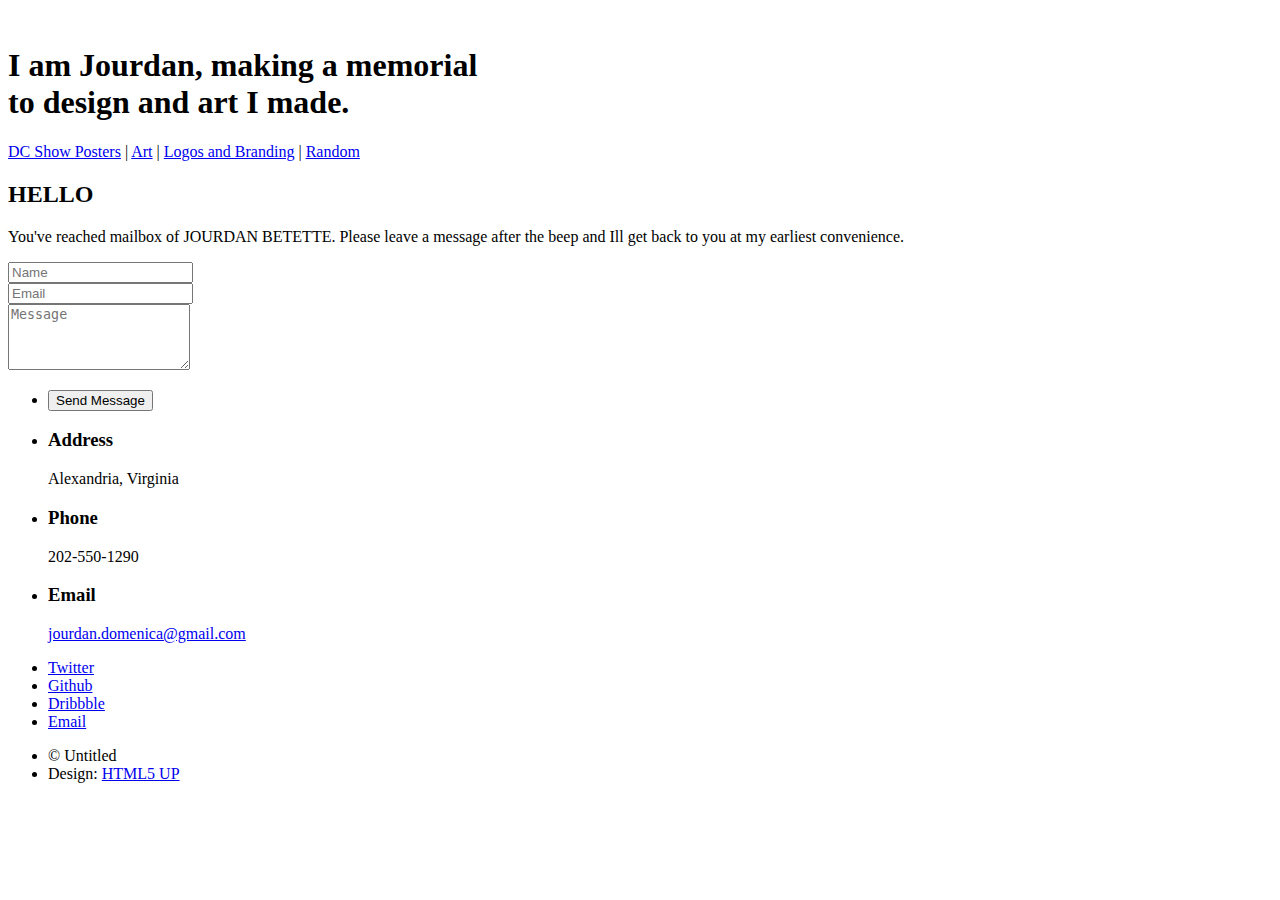
==== index.html @ 209c8449 "Add files via upload" ====
<!DOCTYPE HTML>
<!--
	Strata by HTML5 UP
	html5up.net | @ajlkn
	Free for personal and commercial use under the CCA 3.0 license (html5up.net/license)
-->
<html>
	<head>
		<title>Jourdan's Art Memorial</title>
		<meta charset="utf-8" />
		<meta name="viewport" content="width=device-width, initial-scale=1, user-scalable=no" />
		<link rel="stylesheet" href="assets/css/main.css" />
	</head>
	<body class="is-preload">

		<!-- Header -->
			<header id="header">
				<div class="inner">
					<a href="#" class="image avatar"><img src="images/avatar.jpg" alt="" /></a>
					<h1><strong>I am Jourdan</strong>, making a memorial<br />
					to design and art I made.<br /></h1>
				</div>
			</header>

		<!-- Main -->
			<div id="main">

				<!-- One -->
					<section id="one">
						<p><a href="dcposters.html">DC Show Posters</a>   |   <a href="art.html">Art</a>   |   <a href="logos.html">Logos and Branding</a>   |   <a href="other.html">Random</a>
					</section>

				<!-- Two -->
				
                
				<!-- Three -->
					<section id="three">
						<h2>HELLO</h2>
						<p>You've reached mailbox of JOURDAN BETETTE. Please leave a message after the beep and Ill get back to you at my earliest convenience. </p>
						<div class="row">
							<div class="col-8 col-12-small">
								<form method="post" action="#">
									<div class="row gtr-uniform gtr-50">
										<div class="col-6 col-12-xsmall"><input type="text" name="name" id="name" placeholder="Name" /></div>
										<div class="col-6 col-12-xsmall"><input type="email" name="email" id="email" placeholder="Email" /></div>
										<div class="col-12"><textarea name="message" id="message" placeholder="Message" rows="4"></textarea></div>
									</div>
								</form>
								<ul class="actions">
									<li><input type="submit" value="Send Message" /></li>
								</ul>
							</div>
							<div class="col-4 col-12-small">
								<ul class="labeled-icons">
									<li>
										<h3 class="icon solid fa-home"><span class="label">Address</span></h3>
										Alexandria, Virginia
									</li>
									<li>
										<h3 class="icon solid fa-mobile-alt"><span class="label">Phone</span></h3>
										202-550-1290
									</li>
									<li>
										<h3 class="icon solid fa-envelope"><span class="label">Email</span></h3>
										<a href="#">jourdan.domenica@gmail.com</a>
									</li>
								</ul>
							</div>
						</div>
					</section>

				<!-- Four -->
				<!--
					<section id="four">
						<h2>Elements</h2>

						<section>
							<h4>Text</h4>
							<p>This is <b>bold</b> and this is <strong>strong</strong>. This is <i>italic</i> and this is <em>emphasized</em>.
							This is <sup>superscript</sup> text and this is <sub>subscript</sub> text.
							This is <u>underlined</u> and this is code: <code>for (;;) { ... }</code>. Finally, <a href="#">this is a link</a>.</p>
							<hr />
							<header>
								<h4>Heading with a Subtitle</h4>
								<p>Lorem ipsum dolor sit amet nullam id egestas urna aliquam</p>
							</header>
							<p>Nunc lacinia ante nunc ac lobortis. Interdum adipiscing gravida odio porttitor sem non mi integer non faucibus ornare mi ut ante amet placerat aliquet. Volutpat eu sed ante lacinia sapien lorem accumsan varius montes viverra nibh in adipiscing blandit tempus accumsan.</p>
							<header>
								<h5>Heading with a Subtitle</h5>
								<p>Lorem ipsum dolor sit amet nullam id egestas urna aliquam</p>
							</header>
							<p>Nunc lacinia ante nunc ac lobortis. Interdum adipiscing gravida odio porttitor sem non mi integer non faucibus ornare mi ut ante amet placerat aliquet. Volutpat eu sed ante lacinia sapien lorem accumsan varius montes viverra nibh in adipiscing blandit tempus accumsan.</p>
							<hr />
							<h2>Heading Level 2</h2>
							<h3>Heading Level 3</h3>
							<h4>Heading Level 4</h4>
							<h5>Heading Level 5</h5>
							<h6>Heading Level 6</h6>
							<hr />
							<h5>Blockquote</h5>
							<blockquote>Fringilla nisl. Donec accumsan interdum nisi, quis tincidunt felis sagittis eget tempus euismod. Vestibulum ante ipsum primis in faucibus vestibulum. Blandit adipiscing eu felis iaculis volutpat ac adipiscing accumsan faucibus. Vestibulum ante ipsum primis in faucibus lorem ipsum dolor sit amet nullam adipiscing eu felis.</blockquote>
							<h5>Preformatted</h5>
							<pre><code>i = 0;

while (!deck.isInOrder()) {
print 'Iteration ' + i;
deck.shuffle();
i++;
}

print 'It took ' + i + ' iterations to sort the deck.';</code></pre>
						</section>

						<section>
							<h4>Lists</h4>
							<div class="row">
								<div class="col-6 col-12-xsmall">
									<h5>Unordered</h5>
									<ul>
										<li>Dolor pulvinar etiam magna etiam.</li>
										<li>Sagittis adipiscing lorem eleifend.</li>
										<li>Felis enim feugiat dolore viverra.</li>
									</ul>
									<h5>Alternate</h5>
									<ul class="alt">
										<li>Dolor pulvinar etiam magna etiam.</li>
										<li>Sagittis adipiscing lorem eleifend.</li>
										<li>Felis enim feugiat dolore viverra.</li>
									</ul>
								</div>
								<div class="col-6 col-12-xsmall">
									<h5>Ordered</h5>
									<ol>
										<li>Dolor pulvinar etiam magna etiam.</li>
										<li>Etiam vel felis at lorem sed viverra.</li>
										<li>Felis enim feugiat dolore viverra.</li>
										<li>Dolor pulvinar etiam magna etiam.</li>
										<li>Etiam vel felis at lorem sed viverra.</li>
										<li>Felis enim feugiat dolore viverra.</li>
									</ol>
									<h5>Icons</h5>
									<ul class="icons">
										<li><a href="#" class="icon brands fa-twitter"><span class="label">Twitter</span></a></li>
										<li><a href="#" class="icon brands fa-facebook-f"><span class="label">Facebook</span></a></li>
										<li><a href="#" class="icon brands fa-instagram"><span class="label">Instagram</span></a></li>
										<li><a href="#" class="icon brands fa-github"><span class="label">Github</span></a></li>
										<li><a href="#" class="icon brands fa-dribbble"><span class="label">Dribbble</span></a></li>
										<li><a href="#" class="icon brands fa-tumblr"><span class="label">Tumblr</span></a></li>
									</ul>
								</div>
							</div>
							<h5>Actions</h5>
							<ul class="actions">
								<li><a href="#" class="button primary">Default</a></li>
								<li><a href="#" class="button">Default</a></li>
							</ul>
							<ul class="actions small">
								<li><a href="#" class="button primary small">Small</a></li>
								<li><a href="#" class="button small">Small</a></li>
							</ul>
							<div class="row">
								<div class="col-6 col-12-small">
									<ul class="actions stacked">
										<li><a href="#" class="button primary">Default</a></li>
										<li><a href="#" class="button">Default</a></li>
									</ul>
								</div>
								<div class="col-6 col-12-small">
									<ul class="actions stacked">
										<li><a href="#" class="button primary small">Small</a></li>
										<li><a href="#" class="button small">Small</a></li>
									</ul>
								</div>
								<div class="col-6 col-12-small">
									<ul class="actions stacked">
										<li><a href="#" class="button primary fit">Default</a></li>
										<li><a href="#" class="button fit">Default</a></li>
									</ul>
								</div>
								<div class="col-6 col-12-small">
									<ul class="actions stacked">
										<li><a href="#" class="button primary small fit">Small</a></li>
										<li><a href="#" class="button small fit">Small</a></li>
									</ul>
								</div>
							</div>
						</section>

						<section>
							<h4>Table</h4>
							<h5>Default</h5>
							<div class="table-wrapper">
								<table>
									<thead>
										<tr>
											<th>Name</th>
											<th>Description</th>
											<th>Price</th>
										</tr>
									</thead>
									<tbody>
										<tr>
											<td>Item One</td>
											<td>Ante turpis integer aliquet porttitor.</td>
											<td>29.99</td>
										</tr>
										<tr>
											<td>Item Two</td>
											<td>Vis ac commodo adipiscing arcu aliquet.</td>
											<td>19.99</td>
										</tr>
										<tr>
											<td>Item Three</td>
											<td> Morbi faucibus arcu accumsan lorem.</td>
											<td>29.99</td>
										</tr>
										<tr>
											<td>Item Four</td>
											<td>Vitae integer tempus condimentum.</td>
											<td>19.99</td>
										</tr>
										<tr>
											<td>Item Five</td>
											<td>Ante turpis integer aliquet porttitor.</td>
											<td>29.99</td>
										</tr>
									</tbody>
									<tfoot>
										<tr>
											<td colspan="2"></td>
											<td>100.00</td>
										</tr>
									</tfoot>
								</table>
							</div>

							<h5>Alternate</h5>
							<div class="table-wrapper">
								<table class="alt">
									<thead>
										<tr>
											<th>Name</th>
											<th>Description</th>
											<th>Price</th>
										</tr>
									</thead>
									<tbody>
										<tr>
											<td>Item One</td>
											<td>Ante turpis integer aliquet porttitor.</td>
											<td>29.99</td>
										</tr>
										<tr>
											<td>Item Two</td>
											<td>Vis ac commodo adipiscing arcu aliquet.</td>
											<td>19.99</td>
										</tr>
										<tr>
											<td>Item Three</td>
											<td> Morbi faucibus arcu accumsan lorem.</td>
											<td>29.99</td>
										</tr>
										<tr>
											<td>Item Four</td>
											<td>Vitae integer tempus condimentum.</td>
											<td>19.99</td>
										</tr>
										<tr>
											<td>Item Five</td>
											<td>Ante turpis integer aliquet porttitor.</td>
											<td>29.99</td>
										</tr>
									</tbody>
									<tfoot>
										<tr>
											<td colspan="2"></td>
											<td>100.00</td>
										</tr>
									</tfoot>
								</table>
							</div>
						</section>

						<section>
							<h4>Buttons</h4>
							<ul class="actions">
								<li><a href="#" class="button primary">Primary</a></li>
								<li><a href="#" class="button">Default</a></li>
							</ul>
							<ul class="actions">
								<li><a href="#" class="button large">Large</a></li>
								<li><a href="#" class="button">Default</a></li>
								<li><a href="#" class="button small">Small</a></li>
							</ul>
							<ul class="actions fit">
								<li><a href="#" class="button primary fit">Fit</a></li>
								<li><a href="#" class="button fit">Fit</a></li>
							</ul>
							<ul class="actions fit small">
								<li><a href="#" class="button primary fit small">Fit + Small</a></li>
								<li><a href="#" class="button fit small">Fit + Small</a></li>
							</ul>
							<ul class="actions">
								<li><a href="#" class="button primary icon solid fa-download">Icon</a></li>
								<li><a href="#" class="button icon solid fa-download">Icon</a></li>
							</ul>
							<ul class="actions">
								<li><span class="button primary disabled">Primary</span></li>
								<li><span class="button disabled">Default</span></li>
							</ul>
						</section>

						<section>
							<h4>Form</h4>
							<form method="post" action="#">
								<div class="row gtr-uniform gtr-50">
									<div class="col-6 col-12-xsmall">
										<input type="text" name="demo-name" id="demo-name" value="" placeholder="Name" />
									</div>
									<div class="col-6 col-12-xsmall">
										<input type="email" name="demo-email" id="demo-email" value="" placeholder="Email" />
									</div>
									<div class="col-12">
										<select name="demo-category" id="demo-category">
											<option value="">- Category -</option>
											<option value="1">Manufacturing</option>
											<option value="1">Shipping</option>
											<option value="1">Administration</option>
											<option value="1">Human Resources</option>
										</select>
									</div>
									<div class="col-4 col-12-small">
										<input type="radio" id="demo-priority-low" name="demo-priority" checked>
										<label for="demo-priority-low">Low Priority</label>
									</div>
									<div class="col-4 col-12-small">
										<input type="radio" id="demo-priority-normal" name="demo-priority">
										<label for="demo-priority-normal">Normal Priority</label>
									</div>
									<div class="col-4 col-12-small">
										<input type="radio" id="demo-priority-high" name="demo-priority">
										<label for="demo-priority-high">High Priority</label>
									</div>
									<div class="col-6 col-12-small">
										<input type="checkbox" id="demo-copy" name="demo-copy">
										<label for="demo-copy">Email me a copy of this message</label>
									</div>
									<div class="col-6 col-12-small">
										<input type="checkbox" id="demo-human" name="demo-human" checked>
										<label for="demo-human">I am a human and not a robot</label>
									</div>
									<div class="col-12">
										<textarea name="demo-message" id="demo-message" placeholder="Enter your message" rows="6"></textarea>
									</div>
									<div class="col-12">
										<ul class="actions">
											<li><input type="submit" value="Send Message" class="primary" /></li>
											<li><input type="reset" value="Reset" /></li>
										</ul>
									</div>
								</div>
							</form>
						</section>

						<section>
							<h4>Image</h4>
							<h5>Fit</h5>
							<div class="box alt">
								<div class="row gtr-50 gtr-uniform">
									<div class="col-12"><span class="image fit"><img src="images/fulls/05.jpg" alt="" /></span></div>
									<div class="col-4"><span class="image fit"><img src="images/thumbs/01.jpg" alt="" /></span></div>
									<div class="col-4"><span class="image fit"><img src="images/thumbs/02.jpg" alt="" /></span></div>
									<div class="col-4"><span class="image fit"><img src="images/thumbs/03.jpg" alt="" /></span></div>
									<div class="col-4"><span class="image fit"><img src="images/thumbs/04.jpg" alt="" /></span></div>
									<div class="col-4"><span class="image fit"><img src="images/thumbs/05.jpg" alt="" /></span></div>
									<div class="col-4"><span class="image fit"><img src="images/thumbs/06.jpg" alt="" /></span></div>
									<div class="col-4"><span class="image fit"><img src="images/thumbs/03.jpg" alt="" /></span></div>
									<div class="col-4"><span class="image fit"><img src="images/thumbs/02.jpg" alt="" /></span></div>
									<div class="col-4"><span class="image fit"><img src="images/thumbs/01.jpg" alt="" /></span></div>
								</div>
							</div>
							<h5>Left &amp; Right</h5>
							<p><span class="image left"><img src="images/avatar.jpg" alt="" /></span>Fringilla nisl. Donec accumsan interdum nisi, quis tincidunt felis sagittis eget. tempus euismod. Vestibulum ante ipsum primis in faucibus vestibulum. Blandit adipiscing eu felis iaculis volutpat ac adipiscing accumsan eu faucibus. Integer ac pellentesque praesent tincidunt felis sagittis eget. tempus euismod. Vestibulum ante ipsum primis in faucibus vestibulum. Blandit adipiscing eu felis iaculis volutpat ac adipiscing accumsan eu faucibus. Integer ac pellentesque praesent. Donec accumsan interdum nisi, quis tincidunt felis sagittis eget. tempus euismod. Vestibulum ante ipsum primis in faucibus vestibulum. Blandit adipiscing eu felis iaculis volutpat ac adipiscing accumsan eu faucibus. Integer ac pellentesque praesent tincidunt felis sagittis eget. tempus euismod. Vestibulum ante ipsum primis in faucibus vestibulum. Blandit adipiscing eu felis iaculis volutpat ac adipiscing accumsan eu faucibus. Integer ac pellentesque praesent.</p>
							<p><span class="image right"><img src="images/avatar.jpg" alt="" /></span>Fringilla nisl. Donec accumsan interdum nisi, quis tincidunt felis sagittis eget. tempus euismod. Vestibulum ante ipsum primis in faucibus vestibulum. Blandit adipiscing eu felis iaculis volutpat ac adipiscing accumsan eu faucibus. Integer ac pellentesque praesent tincidunt felis sagittis eget. tempus euismod. Vestibulum ante ipsum primis in faucibus vestibulum. Blandit adipiscing eu felis iaculis volutpat ac adipiscing accumsan eu faucibus. Integer ac pellentesque praesent. Donec accumsan interdum nisi, quis tincidunt felis sagittis eget. tempus euismod. Vestibulum ante ipsum primis in faucibus vestibulum. Blandit adipiscing eu felis iaculis volutpat ac adipiscing accumsan eu faucibus. Integer ac pellentesque praesent tincidunt felis sagittis eget. tempus euismod. Vestibulum ante ipsum primis in faucibus vestibulum. Blandit adipiscing eu felis iaculis volutpat ac adipiscing accumsan eu faucibus. Integer ac pellentesque praesent.</p>
						</section>

					</section>
				-->

			</div>

		<!-- Footer -->
			<footer id="footer">
				<div class="inner">
					<ul class="icons">
						<li><a href="#" class="icon brands fa-twitter"><span class="label">Twitter</span></a></li>
						<li><a href="#" class="icon brands fa-github"><span class="label">Github</span></a></li>
						<li><a href="#" class="icon brands fa-dribbble"><span class="label">Dribbble</span></a></li>
						<li><a href="#" class="icon solid fa-envelope"><span class="label">Email</span></a></li>
					</ul>
					<ul class="copyright">
						<li>&copy; Untitled</li><li>Design: <a href="http://html5up.net">HTML5 UP</a></li>
					</ul>
				</div>
			</footer>

		<!-- Scripts -->
			<script src="assets/js/jquery.min.js"></script>
			<script src="assets/js/jquery.poptrox.min.js"></script>
			<script src="assets/js/browser.min.js"></script>
			<script src="assets/js/breakpoints.min.js"></script>
			<script src="assets/js/util.js"></script>
			<script src="assets/js/main.js"></script>

	</body>
</html>
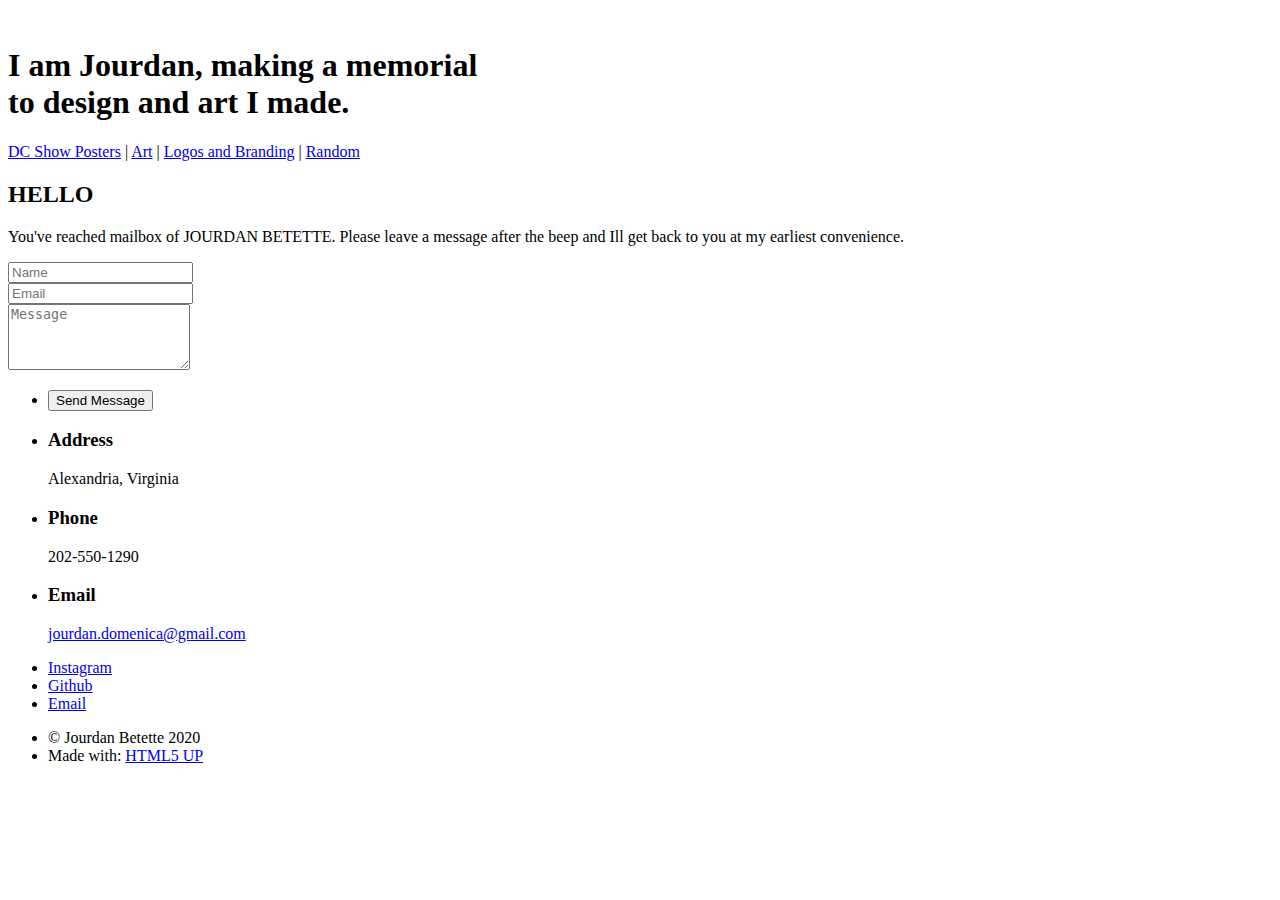
==== commit ec809807: "Add files via upload" ====
--- a/index.html
+++ b/index.html
@@ -393,13 +393,12 @@
 			<footer id="footer">
 				<div class="inner">
 					<ul class="icons">
-						<li><a href="#" class="icon brands fa-twitter"><span class="label">Twitter</span></a></li>
-						<li><a href="#" class="icon brands fa-github"><span class="label">Github</span></a></li>
-						<li><a href="#" class="icon brands fa-dribbble"><span class="label">Dribbble</span></a></li>
-						<li><a href="#" class="icon solid fa-envelope"><span class="label">Email</span></a></li>
+						<li><a href="http://instagram.com/jourdanflow" class="icon brands fa-instagram"><span class="label">Instagram</span></a></li>
+						<li><a href="jbetette.github.io" class="icon brands fa-github"><span class="label">Github</span></a></li>
+						<li><a href="mailto:jourdan.domenica@gmail.com" class="icon solid fa-envelope"><span class="label">Email</span></a></li>
 					</ul>
 					<ul class="copyright">
-						<li>&copy; Untitled</li><li>Design: <a href="http://html5up.net">HTML5 UP</a></li>
+						<li>&copy; Jourdan Betette 2020</li><li>Made with: <a href="http://html5up.net">HTML5 UP</a></li>
 					</ul>
 				</div>
 			</footer>
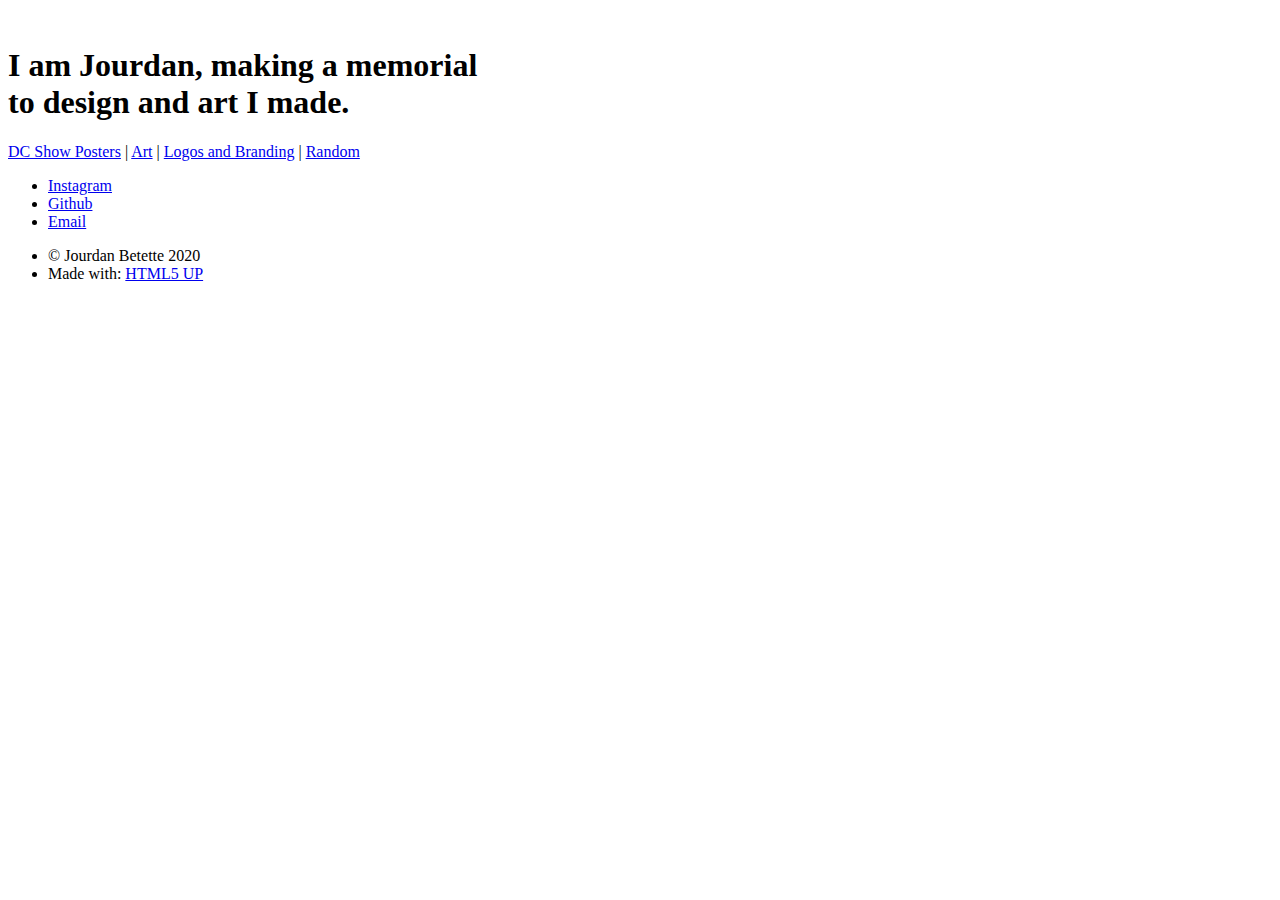
==== commit bced3f0a: "removed form" ====
--- a/index.html
+++ b/index.html
@@ -34,40 +34,7 @@
 				
                 
 				<!-- Three -->
-					<section id="three">
-						<h2>HELLO</h2>
-						<p>You've reached mailbox of JOURDAN BETETTE. Please leave a message after the beep and Ill get back to you at my earliest convenience. </p>
-						<div class="row">
-							<div class="col-8 col-12-small">
-								<form method="post" action="#">
-									<div class="row gtr-uniform gtr-50">
-										<div class="col-6 col-12-xsmall"><input type="text" name="name" id="name" placeholder="Name" /></div>
-										<div class="col-6 col-12-xsmall"><input type="email" name="email" id="email" placeholder="Email" /></div>
-										<div class="col-12"><textarea name="message" id="message" placeholder="Message" rows="4"></textarea></div>
-									</div>
-								</form>
-								<ul class="actions">
-									<li><input type="submit" value="Send Message" /></li>
-								</ul>
-							</div>
-							<div class="col-4 col-12-small">
-								<ul class="labeled-icons">
-									<li>
-										<h3 class="icon solid fa-home"><span class="label">Address</span></h3>
-										Alexandria, Virginia
-									</li>
-									<li>
-										<h3 class="icon solid fa-mobile-alt"><span class="label">Phone</span></h3>
-										202-550-1290
-									</li>
-									<li>
-										<h3 class="icon solid fa-envelope"><span class="label">Email</span></h3>
-										<a href="#">jourdan.domenica@gmail.com</a>
-									</li>
-								</ul>
-							</div>
-						</div>
-					</section>
+					
 
 				<!-- Four -->
 				<!--
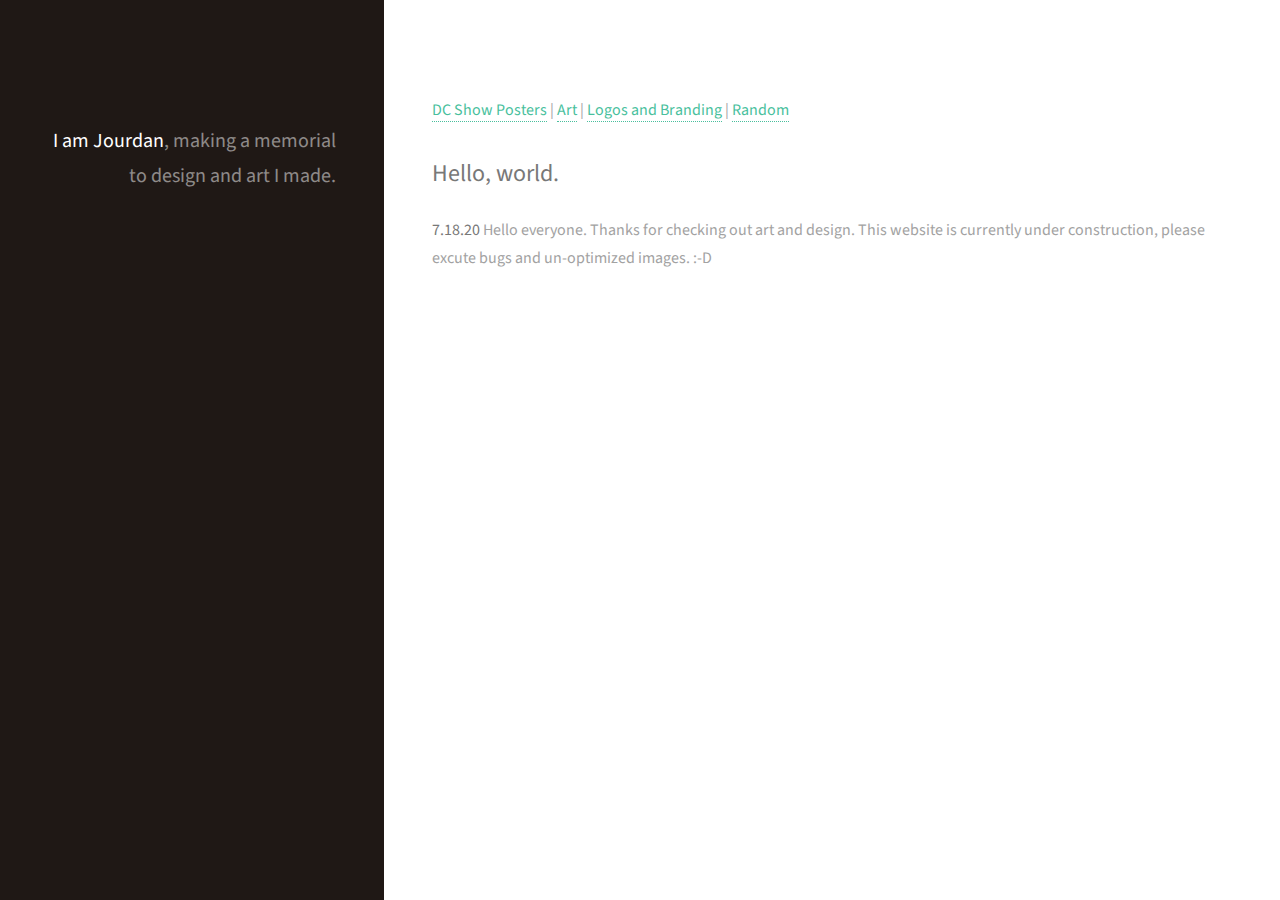
==== commit b0e7c81f: "updates included on index" ====
--- a/index.html
+++ b/index.html
@@ -31,8 +31,10 @@
 					</section>
 
 				<!-- Two -->
-				
-                
+                <h2>Hello, world.</h2>
+                <p>
+                <b>7.18.20</b> Hello everyone. Thanks for checking out art and design. This website is currently under construction, please excute bugs and un-optimized images. :-D
+                </p>
 				<!-- Three -->
 					
 
--- a/assets/css/main.css
+++ b/assets/css/main.css
@@ -0,0 +1,3222 @@
+@import url("fontawesome-all.min.css");
+@import url("https://fonts.googleapis.com/css?family=Source+Sans+Pro:400,400italic");
+
+/*
+	Strata by HTML5 UP
+	html5up.net | @ajlkn
+	Free for personal and commercial use under the CCA 3.0 license (html5up.net/license)
+*/
+
+html, body, div, span, applet, object,
+iframe, h1, h2, h3, h4, h5, h6, p, blockquote,
+pre, a, abbr, acronym, address, big, cite,
+code, del, dfn, em, img, ins, kbd, q, s, samp,
+small, strike, strong, sub, sup, tt, var, b,
+u, i, center, dl, dt, dd, ol, ul, li, fieldset,
+form, label, legend, table, caption, tbody,
+tfoot, thead, tr, th, td, article, aside,
+canvas, details, embed, figure, figcaption,
+footer, header, hgroup, menu, nav, output, ruby,
+section, summary, time, mark, audio, video {
+	margin: 0;
+	padding: 0;
+	border: 0;
+	font-size: 100%;
+	font: inherit;
+	vertical-align: baseline;}
+
+article, aside, details, figcaption, figure,
+footer, header, hgroup, menu, nav, section {
+	display: block;}
+
+body {
+	line-height: 1;
+}
+
+ol, ul {
+	list-style: none;
+}
+
+blockquote, q {
+	quotes: none;
+}
+
+	blockquote:before, blockquote:after, q:before, q:after {
+		content: '';
+		content: none;
+	}
+
+table {
+	border-collapse: collapse;
+	border-spacing: 0;
+}
+
+body {
+	-webkit-text-size-adjust: none;
+}
+
+mark {
+	background-color: transparent;
+	color: inherit;
+}
+
+input::-moz-focus-inner {
+	border: 0;
+	padding: 0;
+}
+
+input, select, textarea {
+	-moz-appearance: none;
+	-webkit-appearance: none;
+	-ms-appearance: none;
+	appearance: none;
+}
+
+/* Basic */
+
+	html {
+		box-sizing: border-box;
+	}
+
+	*, *:before, *:after {
+		box-sizing: inherit;
+	}
+
+	body {
+		background: #fff;
+	}
+
+		body.is-preload *, body.is-preload *:before, body.is-preload *:after {
+			-moz-animation: none !important;
+			-webkit-animation: none !important;
+			-ms-animation: none !important;
+			animation: none !important;
+			-moz-transition: none !important;
+			-webkit-transition: none !important;
+			-ms-transition: none !important;
+			transition: none !important;
+		}
+
+	body, input, select, textarea {
+		color: #a2a2a2;
+		font-family: "Source Sans Pro", Helvetica, sans-serif;
+		font-size: 16pt;
+		font-weight: 400;
+		line-height: 1.75em;
+	}
+
+	a {
+		-moz-transition: color 0.2s ease-in-out, border-color 0.2s ease-in-out;
+		-webkit-transition: color 0.2s ease-in-out, border-color 0.2s ease-in-out;
+		-ms-transition: color 0.2s ease-in-out, border-color 0.2s ease-in-out;
+		transition: color 0.2s ease-in-out, border-color 0.2s ease-in-out;
+		border-bottom: dotted 1px;
+		color: #49bf9d;
+		text-decoration: none;
+	}
+
+		a:hover {
+			border-bottom-color: transparent;
+			color: #49bf9d !important;
+			text-decoration: none;
+		}
+
+	strong, b {
+		color: #787878;
+		font-weight: 400;
+	}
+
+	em, i {
+		font-style: italic;
+	}
+
+	p {
+		margin: 0 0 2em 0;
+	}
+
+	h1, h2, h3, h4, h5, h6 {
+		color: #787878;
+		font-weight: 400;
+		line-height: 1em;
+		margin: 0 0 1em 0;
+	}
+
+		h1 a, h2 a, h3 a, h4 a, h5 a, h6 a {
+			color: inherit;
+			text-decoration: none;
+		}
+
+	h1 {
+		font-size: 2em;
+		line-height: 1.5em;
+	}
+
+	h2 {
+		font-size: 1.5em;
+		line-height: 1.5em;
+	}
+
+	h3 {
+		font-size: 1.25em;
+		line-height: 1.5em;
+	}
+
+	h4 {
+		font-size: 1.1em;
+		line-height: 1.5em;
+	}
+
+	h5 {
+		font-size: 0.9em;
+		line-height: 1.5em;
+	}
+
+	h6 {
+		font-size: 0.7em;
+		line-height: 1.5em;
+	}
+
+	sub {
+		font-size: 0.8em;
+		position: relative;
+		top: 0.5em;
+	}
+
+	sup {
+		font-size: 0.8em;
+		position: relative;
+		top: -0.5em;
+	}
+
+	hr {
+		border: 0;
+		border-bottom: solid 2px #efefef;
+		margin: 2em 0;
+	}
+
+		hr.major {
+			margin: 3em 0;
+		}
+
+	blockquote {
+		border-left: solid 6px #efefef;
+		font-style: italic;
+		margin: 0 0 2em 0;
+		padding: 0.5em 0 0.5em 1.5em;
+	}
+
+	code {
+		background: #f7f7f7;
+		border-radius: 0.35em;
+		border: solid 2px #efefef;
+		font-family: "Courier New", monospace;
+		font-size: 0.9em;
+		margin: 0 0.25em;
+		padding: 0.25em 0.65em;
+	}
+
+	pre {
+		-webkit-overflow-scrolling: touch;
+		font-family: "Courier New", monospace;
+		font-size: 0.9em;
+		margin: 0 0 2em 0;
+	}
+
+		pre code {
+			display: block;
+			line-height: 1.75em;
+			padding: 1em 1.5em;
+			overflow-x: auto;
+		}
+
+	.align-left {
+		text-align: left;
+	}
+
+	.align-center {
+		text-align: center;
+	}
+
+	.align-right {
+		text-align: right;
+	}
+
+/* Container */
+
+	.container {
+		margin: 0 auto;
+		max-width: calc(100% - 4em);
+		width: 100%;
+	}
+
+		.container.xsmall {
+			width: 25%;
+		}
+
+		.container.small {
+			width: 50%;
+		}
+
+		.container.medium {
+			width: 75%;
+		}
+
+		.container.large {
+			width: 125%;
+		}
+
+		.container.xlarge {
+			width: 150%;
+		}
+
+		.container.max {
+			width: 100%;
+		}
+
+		@media screen and (max-width: 980px) {
+
+			.container {
+				width: 100% !important;
+				max-width: 100% !important;
+			}
+
+		}
+
+		@media screen and (max-width: 480px) {
+
+			.container {
+				max-width: calc(100% - 3em);
+			}
+
+		}
+
+/* Row */
+
+	.row {
+		display: flex;
+		flex-wrap: wrap;
+		box-sizing: border-box;
+		align-items: stretch;
+	}
+
+		.row > * {
+			box-sizing: border-box;
+		}
+
+		.row.gtr-uniform > * > :last-child {
+			margin-bottom: 0;
+		}
+
+		.row.aln-left {
+			justify-content: flex-start;
+		}
+
+		.row.aln-center {
+			justify-content: center;
+		}
+
+		.row.aln-right {
+			justify-content: flex-end;
+		}
+
+		.row.aln-top {
+			align-items: flex-start;
+		}
+
+		.row.aln-middle {
+			align-items: center;
+		}
+
+		.row.aln-bottom {
+			align-items: flex-end;
+		}
+
+		.row > .imp {
+			order: -1;
+		}
+
+		.row > .col-1 {
+			width: 8.33333%;
+		}
+
+		.row > .off-1 {
+			margin-left: 8.33333%;
+		}
+
+		.row > .col-2 {
+			width: 16.66667%;
+		}
+
+		.row > .off-2 {
+			margin-left: 16.66667%;
+		}
+
+		.row > .col-3 {
+			width: 25%;
+		}
+
+		.row > .off-3 {
+			margin-left: 25%;
+		}
+
+		.row > .col-4 {
+			width: 33.33333%;
+		}
+
+		.row > .off-4 {
+			margin-left: 33.33333%;
+		}
+
+		.row > .col-5 {
+			width: 41.66667%;
+		}
+
+		.row > .off-5 {
+			margin-left: 41.66667%;
+		}
+
+		.row > .col-6 {
+			width: 50%;
+		}
+
+		.row > .off-6 {
+			margin-left: 50%;
+		}
+
+		.row > .col-7 {
+			width: 58.33333%;
+		}
+
+		.row > .off-7 {
+			margin-left: 58.33333%;
+		}
+
+		.row > .col-8 {
+			width: 66.66667%;
+		}
+
+		.row > .off-8 {
+			margin-left: 66.66667%;
+		}
+
+		.row > .col-9 {
+			width: 75%;
+		}
+
+		.row > .off-9 {
+			margin-left: 75%;
+		}
+
+		.row > .col-10 {
+			width: 83.33333%;
+		}
+
+		.row > .off-10 {
+			margin-left: 83.33333%;
+		}
+
+		.row > .col-11 {
+			width: 91.66667%;
+		}
+
+		.row > .off-11 {
+			margin-left: 91.66667%;
+		}
+
+		.row > .col-12 {
+			width: 100%;
+		}
+
+		.row > .off-12 {
+			margin-left: 100%;
+		}
+
+		.row.gtr-0 {
+			margin-top: 0;
+			margin-left: 0em;
+		}
+
+			.row.gtr-0 > * {
+				padding: 0 0 0 0em;
+			}
+
+			.row.gtr-0.gtr-uniform {
+				margin-top: 0em;
+			}
+
+				.row.gtr-0.gtr-uniform > * {
+					padding-top: 0em;
+				}
+
+		.row.gtr-25 {
+			margin-top: 0;
+			margin-left: -0.625em;
+		}
+
+			.row.gtr-25 > * {
+				padding: 0 0 0 0.625em;
+			}
+
+			.row.gtr-25.gtr-uniform {
+				margin-top: -0.625em;
+			}
+
+				.row.gtr-25.gtr-uniform > * {
+					padding-top: 0.625em;
+				}
+
+		.row.gtr-50 {
+			margin-top: 0;
+			margin-left: -1.25em;
+		}
+
+			.row.gtr-50 > * {
+				padding: 0 0 0 1.25em;
+			}
+
+			.row.gtr-50.gtr-uniform {
+				margin-top: -1.25em;
+			}
+
+				.row.gtr-50.gtr-uniform > * {
+					padding-top: 1.25em;
+				}
+
+		.row {
+			margin-top: 0;
+			margin-left: -2.5em;
+		}
+
+			.row > * {
+				padding: 0 0 0 2.5em;
+			}
+
+			.row.gtr-uniform {
+				margin-top: -2.5em;
+			}
+
+				.row.gtr-uniform > * {
+					padding-top: 2.5em;
+				}
+
+		.row.gtr-150 {
+			margin-top: 0;
+			margin-left: -3.75em;
+		}
+
+			.row.gtr-150 > * {
+				padding: 0 0 0 3.75em;
+			}
+
+			.row.gtr-150.gtr-uniform {
+				margin-top: -3.75em;
+			}
+
+				.row.gtr-150.gtr-uniform > * {
+					padding-top: 3.75em;
+				}
+
+		.row.gtr-200 {
+			margin-top: 0;
+			margin-left: -5em;
+		}
+
+			.row.gtr-200 > * {
+				padding: 0 0 0 5em;
+			}
+
+			.row.gtr-200.gtr-uniform {
+				margin-top: -5em;
+			}
+
+				.row.gtr-200.gtr-uniform > * {
+					padding-top: 5em;
+				}
+
+		@media screen and (max-width: 1800px) {
+
+			.row {
+				display: flex;
+				flex-wrap: wrap;
+				box-sizing: border-box;
+				align-items: stretch;
+			}
+
+				.row > * {
+					box-sizing: border-box;
+				}
+
+				.row.gtr-uniform > * > :last-child {
+					margin-bottom: 0;
+				}
+
+				.row.aln-left {
+					justify-content: flex-start;
+				}
+
+				.row.aln-center {
+					justify-content: center;
+				}
+
+				.row.aln-right {
+					justify-content: flex-end;
+				}
+
+				.row.aln-top {
+					align-items: flex-start;
+				}
+
+				.row.aln-middle {
+					align-items: center;
+				}
+
+				.row.aln-bottom {
+					align-items: flex-end;
+				}
+
+				.row > .imp-xlarge {
+					order: -1;
+				}
+
+				.row > .col-1-xlarge {
+					width: 8.33333%;
+				}
+
+				.row > .off-1-xlarge {
+					margin-left: 8.33333%;
+				}
+
+				.row > .col-2-xlarge {
+					width: 16.66667%;
+				}
+
+				.row > .off-2-xlarge {
+					margin-left: 16.66667%;
+				}
+
+				.row > .col-3-xlarge {
+					width: 25%;
+				}
+
+				.row > .off-3-xlarge {
+					margin-left: 25%;
+				}
+
+				.row > .col-4-xlarge {
+					width: 33.33333%;
+				}
+
+				.row > .off-4-xlarge {
+					margin-left: 33.33333%;
+				}
+
+				.row > .col-5-xlarge {
+					width: 41.66667%;
+				}
+
+				.row > .off-5-xlarge {
+					margin-left: 41.66667%;
+				}
+
+				.row > .col-6-xlarge {
+					width: 50%;
+				}
+
+				.row > .off-6-xlarge {
+					margin-left: 50%;
+				}
+
+				.row > .col-7-xlarge {
+					width: 58.33333%;
+				}
+
+				.row > .off-7-xlarge {
+					margin-left: 58.33333%;
+				}
+
+				.row > .col-8-xlarge {
+					width: 66.66667%;
+				}
+
+				.row > .off-8-xlarge {
+					margin-left: 66.66667%;
+				}
+
+				.row > .col-9-xlarge {
+					width: 75%;
+				}
+
+				.row > .off-9-xlarge {
+					margin-left: 75%;
+				}
+
+				.row > .col-10-xlarge {
+					width: 83.33333%;
+				}
+
+				.row > .off-10-xlarge {
+					margin-left: 83.33333%;
+				}
+
+				.row > .col-11-xlarge {
+					width: 91.66667%;
+				}
+
+				.row > .off-11-xlarge {
+					margin-left: 91.66667%;
+				}
+
+				.row > .col-12-xlarge {
+					width: 100%;
+				}
+
+				.row > .off-12-xlarge {
+					margin-left: 100%;
+				}
+
+				.row.gtr-0 {
+					margin-top: 0;
+					margin-left: 0em;
+				}
+
+					.row.gtr-0 > * {
+						padding: 0 0 0 0em;
+					}
+
+					.row.gtr-0.gtr-uniform {
+						margin-top: 0em;
+					}
+
+						.row.gtr-0.gtr-uniform > * {
+							padding-top: 0em;
+						}
+
+				.row.gtr-25 {
+					margin-top: 0;
+					margin-left: -0.625em;
+				}
+
+					.row.gtr-25 > * {
+						padding: 0 0 0 0.625em;
+					}
+
+					.row.gtr-25.gtr-uniform {
+						margin-top: -0.625em;
+					}
+
+						.row.gtr-25.gtr-uniform > * {
+							padding-top: 0.625em;
+						}
+
+				.row.gtr-50 {
+					margin-top: 0;
+					margin-left: -1.25em;
+				}
+
+					.row.gtr-50 > * {
+						padding: 0 0 0 1.25em;
+					}
+
+					.row.gtr-50.gtr-uniform {
+						margin-top: -1.25em;
+					}
+
+						.row.gtr-50.gtr-uniform > * {
+							padding-top: 1.25em;
+						}
+
+				.row {
+					margin-top: 0;
+					margin-left: -2.5em;
+				}
+
+					.row > * {
+						padding: 0 0 0 2.5em;
+					}
+
+					.row.gtr-uniform {
+						margin-top: -2.5em;
+					}
+
+						.row.gtr-uniform > * {
+							padding-top: 2.5em;
+						}
+
+				.row.gtr-150 {
+					margin-top: 0;
+					margin-left: -3.75em;
+				}
+
+					.row.gtr-150 > * {
+						padding: 0 0 0 3.75em;
+					}
+
+					.row.gtr-150.gtr-uniform {
+						margin-top: -3.75em;
+					}
+
+						.row.gtr-150.gtr-uniform > * {
+							padding-top: 3.75em;
+						}
+
+				.row.gtr-200 {
+					margin-top: 0;
+					margin-left: -5em;
+				}
+
+					.row.gtr-200 > * {
+						padding: 0 0 0 5em;
+					}
+
+					.row.gtr-200.gtr-uniform {
+						margin-top: -5em;
+					}
+
+						.row.gtr-200.gtr-uniform > * {
+							padding-top: 5em;
+						}
+
+		}
+
+		@media screen and (max-width: 1280px) {
+
+			.row {
+				display: flex;
+				flex-wrap: wrap;
+				box-sizing: border-box;
+				align-items: stretch;
+			}
+
+				.row > * {
+					box-sizing: border-box;
+				}
+
+				.row.gtr-uniform > * > :last-child {
+					margin-bottom: 0;
+				}
+
+				.row.aln-left {
+					justify-content: flex-start;
+				}
+
+				.row.aln-center {
+					justify-content: center;
+				}
+
+				.row.aln-right {
+					justify-content: flex-end;
+				}
+
+				.row.aln-top {
+					align-items: flex-start;
+				}
+
+				.row.aln-middle {
+					align-items: center;
+				}
+
+				.row.aln-bottom {
+					align-items: flex-end;
+				}
+
+				.row > .imp-large {
+					order: -1;
+				}
+
+				.row > .col-1-large {
+					width: 8.33333%;
+				}
+
+				.row > .off-1-large {
+					margin-left: 8.33333%;
+				}
+
+				.row > .col-2-large {
+					width: 16.66667%;
+				}
+
+				.row > .off-2-large {
+					margin-left: 16.66667%;
+				}
+
+				.row > .col-3-large {
+					width: 25%;
+				}
+
+				.row > .off-3-large {
+					margin-left: 25%;
+				}
+
+				.row > .col-4-large {
+					width: 33.33333%;
+				}
+
+				.row > .off-4-large {
+					margin-left: 33.33333%;
+				}
+
+				.row > .col-5-large {
+					width: 41.66667%;
+				}
+
+				.row > .off-5-large {
+					margin-left: 41.66667%;
+				}
+
+				.row > .col-6-large {
+					width: 50%;
+				}
+
+				.row > .off-6-large {
+					margin-left: 50%;
+				}
+
+				.row > .col-7-large {
+					width: 58.33333%;
+				}
+
+				.row > .off-7-large {
+					margin-left: 58.33333%;
+				}
+
+				.row > .col-8-large {
+					width: 66.66667%;
+				}
+
+				.row > .off-8-large {
+					margin-left: 66.66667%;
+				}
+
+				.row > .col-9-large {
+					width: 75%;
+				}
+
+				.row > .off-9-large {
+					margin-left: 75%;
+				}
+
+				.row > .col-10-large {
+					width: 83.33333%;
+				}
+
+				.row > .off-10-large {
+					margin-left: 83.33333%;
+				}
+
+				.row > .col-11-large {
+					width: 91.66667%;
+				}
+
+				.row > .off-11-large {
+					margin-left: 91.66667%;
+				}
+
+				.row > .col-12-large {
+					width: 100%;
+				}
+
+				.row > .off-12-large {
+					margin-left: 100%;
+				}
+
+				.row.gtr-0 {
+					margin-top: 0;
+					margin-left: 0em;
+				}
+
+					.row.gtr-0 > * {
+						padding: 0 0 0 0em;
+					}
+
+					.row.gtr-0.gtr-uniform {
+						margin-top: 0em;
+					}
+
+						.row.gtr-0.gtr-uniform > * {
+							padding-top: 0em;
+						}
+
+				.row.gtr-25 {
+					margin-top: 0;
+					margin-left: -0.5em;
+				}
+
+					.row.gtr-25 > * {
+						padding: 0 0 0 0.5em;
+					}
+
+					.row.gtr-25.gtr-uniform {
+						margin-top: -0.5em;
+					}
+
+						.row.gtr-25.gtr-uniform > * {
+							padding-top: 0.5em;
+						}
+
+				.row.gtr-50 {
+					margin-top: 0;
+					margin-left: -1em;
+				}
+
+					.row.gtr-50 > * {
+						padding: 0 0 0 1em;
+					}
+
+					.row.gtr-50.gtr-uniform {
+						margin-top: -1em;
+					}
+
+						.row.gtr-50.gtr-uniform > * {
+							padding-top: 1em;
+						}
+
+				.row {
+					margin-top: 0;
+					margin-left: -2em;
+				}
+
+					.row > * {
+						padding: 0 0 0 2em;
+					}
+
+					.row.gtr-uniform {
+						margin-top: -2em;
+					}
+
+						.row.gtr-uniform > * {
+							padding-top: 2em;
+						}
+
+				.row.gtr-150 {
+					margin-top: 0;
+					margin-left: -3em;
+				}
+
+					.row.gtr-150 > * {
+						padding: 0 0 0 3em;
+					}
+
+					.row.gtr-150.gtr-uniform {
+						margin-top: -3em;
+					}
+
+						.row.gtr-150.gtr-uniform > * {
+							padding-top: 3em;
+						}
+
+				.row.gtr-200 {
+					margin-top: 0;
+					margin-left: -4em;
+				}
+
+					.row.gtr-200 > * {
+						padding: 0 0 0 4em;
+					}
+
+					.row.gtr-200.gtr-uniform {
+						margin-top: -4em;
+					}
+
+						.row.gtr-200.gtr-uniform > * {
+							padding-top: 4em;
+						}
+
+		}
+
+		@media screen and (max-width: 980px) {
+
+			.row {
+				display: flex;
+				flex-wrap: wrap;
+				box-sizing: border-box;
+				align-items: stretch;
+			}
+
+				.row > * {
+					box-sizing: border-box;
+				}
+
+				.row.gtr-uniform > * > :last-child {
+					margin-bottom: 0;
+				}
+
+				.row.aln-left {
+					justify-content: flex-start;
+				}
+
+				.row.aln-center {
+					justify-content: center;
+				}
+
+				.row.aln-right {
+					justify-content: flex-end;
+				}
+
+				.row.aln-top {
+					align-items: flex-start;
+				}
+
+				.row.aln-middle {
+					align-items: center;
+				}
+
+				.row.aln-bottom {
+					align-items: flex-end;
+				}
+
+				.row > .imp-medium {
+					order: -1;
+				}
+
+				.row > .col-1-medium {
+					width: 8.33333%;
+				}
+
+				.row > .off-1-medium {
+					margin-left: 8.33333%;
+				}
+
+				.row > .col-2-medium {
+					width: 16.66667%;
+				}
+
+				.row > .off-2-medium {
+					margin-left: 16.66667%;
+				}
+
+				.row > .col-3-medium {
+					width: 25%;
+				}
+
+				.row > .off-3-medium {
+					margin-left: 25%;
+				}
+
+				.row > .col-4-medium {
+					width: 33.33333%;
+				}
+
+				.row > .off-4-medium {
+					margin-left: 33.33333%;
+				}
+
+				.row > .col-5-medium {
+					width: 41.66667%;
+				}
+
+				.row > .off-5-medium {
+					margin-left: 41.66667%;
+				}
+
+				.row > .col-6-medium {
+					width: 50%;
+				}
+
+				.row > .off-6-medium {
+					margin-left: 50%;
+				}
+
+				.row > .col-7-medium {
+					width: 58.33333%;
+				}
+
+				.row > .off-7-medium {
+					margin-left: 58.33333%;
+				}
+
+				.row > .col-8-medium {
+					width: 66.66667%;
+				}
+
+				.row > .off-8-medium {
+					margin-left: 66.66667%;
+				}
+
+				.row > .col-9-medium {
+					width: 75%;
+				}
+
+				.row > .off-9-medium {
+					margin-left: 75%;
+				}
+
+				.row > .col-10-medium {
+					width: 83.33333%;
+				}
+
+				.row > .off-10-medium {
+					margin-left: 83.33333%;
+				}
+
+				.row > .col-11-medium {
+					width: 91.66667%;
+				}
+
+				.row > .off-11-medium {
+					margin-left: 91.66667%;
+				}
+
+				.row > .col-12-medium {
+					width: 100%;
+				}
+
+				.row > .off-12-medium {
+					margin-left: 100%;
+				}
+
+				.row.gtr-0 {
+					margin-top: 0;
+					margin-left: 0em;
+				}
+
+					.row.gtr-0 > * {
+						padding: 0 0 0 0em;
+					}
+
+					.row.gtr-0.gtr-uniform {
+						margin-top: 0em;
+					}
+
+						.row.gtr-0.gtr-uniform > * {
+							padding-top: 0em;
+						}
+
+				.row.gtr-25 {
+					margin-top: 0;
+					margin-left: -0.5em;
+				}
+
+					.row.gtr-25 > * {
+						padding: 0 0 0 0.5em;
+					}
+
+					.row.gtr-25.gtr-uniform {
+						margin-top: -0.5em;
+					}
+
+						.row.gtr-25.gtr-uniform > * {
+							padding-top: 0.5em;
+						}
+
+				.row.gtr-50 {
+					margin-top: 0;
+					margin-left: -1em;
+				}
+
+					.row.gtr-50 > * {
+						padding: 0 0 0 1em;
+					}
+
+					.row.gtr-50.gtr-uniform {
+						margin-top: -1em;
+					}
+
+						.row.gtr-50.gtr-uniform > * {
+							padding-top: 1em;
+						}
+
+				.row {
+					margin-top: 0;
+					margin-left: -2em;
+				}
+
+					.row > * {
+						padding: 0 0 0 2em;
+					}
+
+					.row.gtr-uniform {
+						margin-top: -2em;
+					}
+
+						.row.gtr-uniform > * {
+							padding-top: 2em;
+						}
+
+				.row.gtr-150 {
+					margin-top: 0;
+					margin-left: -3em;
+				}
+
+					.row.gtr-150 > * {
+						padding: 0 0 0 3em;
+					}
+
+					.row.gtr-150.gtr-uniform {
+						margin-top: -3em;
+					}
+
+						.row.gtr-150.gtr-uniform > * {
+							padding-top: 3em;
+						}
+
+				.row.gtr-200 {
+					margin-top: 0;
+					margin-left: -4em;
+				}
+
+					.row.gtr-200 > * {
+						padding: 0 0 0 4em;
+					}
+
+					.row.gtr-200.gtr-uniform {
+						margin-top: -4em;
+					}
+
+						.row.gtr-200.gtr-uniform > * {
+							padding-top: 4em;
+						}
+
+		}
+
+		@media screen and (max-width: 736px) {
+
+			.row {
+				display: flex;
+				flex-wrap: wrap;
+				box-sizing: border-box;
+				align-items: stretch;
+			}
+
+				.row > * {
+					box-sizing: border-box;
+				}
+
+				.row.gtr-uniform > * > :last-child {
+					margin-bottom: 0;
+				}
+
+				.row.aln-left {
+					justify-content: flex-start;
+				}
+
+				.row.aln-center {
+					justify-content: center;
+				}
+
+				.row.aln-right {
+					justify-content: flex-end;
+				}
+
+				.row.aln-top {
+					align-items: flex-start;
+				}
+
+				.row.aln-middle {
+					align-items: center;
+				}
+
+				.row.aln-bottom {
+					align-items: flex-end;
+				}
+
+				.row > .imp-small {
+					order: -1;
+				}
+
+				.row > .col-1-small {
+					width: 8.33333%;
+				}
+
+				.row > .off-1-small {
+					margin-left: 8.33333%;
+				}
+
+				.row > .col-2-small {
+					width: 16.66667%;
+				}
+
+				.row > .off-2-small {
+					margin-left: 16.66667%;
+				}
+
+				.row > .col-3-small {
+					width: 25%;
+				}
+
+				.row > .off-3-small {
+					margin-left: 25%;
+				}
+
+				.row > .col-4-small {
+					width: 33.33333%;
+				}
+
+				.row > .off-4-small {
+					margin-left: 33.33333%;
+				}
+
+				.row > .col-5-small {
+					width: 41.66667%;
+				}
+
+				.row > .off-5-small {
+					margin-left: 41.66667%;
+				}
+
+				.row > .col-6-small {
+					width: 50%;
+				}
+
+				.row > .off-6-small {
+					margin-left: 50%;
+				}
+
+				.row > .col-7-small {
+					width: 58.33333%;
+				}
+
+				.row > .off-7-small {
+					margin-left: 58.33333%;
+				}
+
+				.row > .col-8-small {
+					width: 66.66667%;
+				}
+
+				.row > .off-8-small {
+					margin-left: 66.66667%;
+				}
+
+				.row > .col-9-small {
+					width: 75%;
+				}
+
+				.row > .off-9-small {
+					margin-left: 75%;
+				}
+
+				.row > .col-10-small {
+					width: 83.33333%;
+				}
+
+				.row > .off-10-small {
+					margin-left: 83.33333%;
+				}
+
+				.row > .col-11-small {
+					width: 91.66667%;
+				}
+
+				.row > .off-11-small {
+					margin-left: 91.66667%;
+				}
+
+				.row > .col-12-small {
+					width: 100%;
+				}
+
+				.row > .off-12-small {
+					margin-left: 100%;
+				}
+
+				.row.gtr-0 {
+					margin-top: 0;
+					margin-left: 0em;
+				}
+
+					.row.gtr-0 > * {
+						padding: 0 0 0 0em;
+					}
+
+					.row.gtr-0.gtr-uniform {
+						margin-top: 0em;
+					}
+
+						.row.gtr-0.gtr-uniform > * {
+							padding-top: 0em;
+						}
+
+				.row.gtr-25 {
+					margin-top: 0;
+					margin-left: -0.375em;
+				}
+
+					.row.gtr-25 > * {
+						padding: 0 0 0 0.375em;
+					}
+
+					.row.gtr-25.gtr-uniform {
+						margin-top: -0.375em;
+					}
+
+						.row.gtr-25.gtr-uniform > * {
+							padding-top: 0.375em;
+						}
+
+				.row.gtr-50 {
+					margin-top: 0;
+					margin-left: -0.75em;
+				}
+
+					.row.gtr-50 > * {
+						padding: 0 0 0 0.75em;
+					}
+
+					.row.gtr-50.gtr-uniform {
+						margin-top: -0.75em;
+					}
+
+						.row.gtr-50.gtr-uniform > * {
+							padding-top: 0.75em;
+						}
+
+				.row {
+					margin-top: 0;
+					margin-left: -1.5em;
+				}
+
+					.row > * {
+						padding: 0 0 0 1.5em;
+					}
+
+					.row.gtr-uniform {
+						margin-top: -1.5em;
+					}
+
+						.row.gtr-uniform > * {
+							padding-top: 1.5em;
+						}
+
+				.row.gtr-150 {
+					margin-top: 0;
+					margin-left: -2.25em;
+				}
+
+					.row.gtr-150 > * {
+						padding: 0 0 0 2.25em;
+					}
+
+					.row.gtr-150.gtr-uniform {
+						margin-top: -2.25em;
+					}
+
+						.row.gtr-150.gtr-uniform > * {
+							padding-top: 2.25em;
+						}
+
+				.row.gtr-200 {
+					margin-top: 0;
+					margin-left: -3em;
+				}
+
+					.row.gtr-200 > * {
+						padding: 0 0 0 3em;
+					}
+
+					.row.gtr-200.gtr-uniform {
+						margin-top: -3em;
+					}
+
+						.row.gtr-200.gtr-uniform > * {
+							padding-top: 3em;
+						}
+
+		}
+
+		@media screen and (max-width: 480px) {
+
+			.row {
+				display: flex;
+				flex-wrap: wrap;
+				box-sizing: border-box;
+				align-items: stretch;
+			}
+
+				.row > * {
+					box-sizing: border-box;
+				}
+
+				.row.gtr-uniform > * > :last-child {
+					margin-bottom: 0;
+				}
+
+				.row.aln-left {
+					justify-content: flex-start;
+				}
+
+				.row.aln-center {
+					justify-content: center;
+				}
+
+				.row.aln-right {
+					justify-content: flex-end;
+				}
+
+				.row.aln-top {
+					align-items: flex-start;
+				}
+
+				.row.aln-middle {
+					align-items: center;
+				}
+
+				.row.aln-bottom {
+					align-items: flex-end;
+				}
+
+				.row > .imp-xsmall {
+					order: -1;
+				}
+
+				.row > .col-1-xsmall {
+					width: 8.33333%;
+				}
+
+				.row > .off-1-xsmall {
+					margin-left: 8.33333%;
+				}
+
+				.row > .col-2-xsmall {
+					width: 16.66667%;
+				}
+
+				.row > .off-2-xsmall {
+					margin-left: 16.66667%;
+				}
+
+				.row > .col-3-xsmall {
+					width: 25%;
+				}
+
+				.row > .off-3-xsmall {
+					margin-left: 25%;
+				}
+
+				.row > .col-4-xsmall {
+					width: 33.33333%;
+				}
+
+				.row > .off-4-xsmall {
+					margin-left: 33.33333%;
+				}
+
+				.row > .col-5-xsmall {
+					width: 41.66667%;
+				}
+
+				.row > .off-5-xsmall {
+					margin-left: 41.66667%;
+				}
+
+				.row > .col-6-xsmall {
+					width: 50%;
+				}
+
+				.row > .off-6-xsmall {
+					margin-left: 50%;
+				}
+
+				.row > .col-7-xsmall {
+					width: 58.33333%;
+				}
+
+				.row > .off-7-xsmall {
+					margin-left: 58.33333%;
+				}
+
+				.row > .col-8-xsmall {
+					width: 66.66667%;
+				}
+
+				.row > .off-8-xsmall {
+					margin-left: 66.66667%;
+				}
+
+				.row > .col-9-xsmall {
+					width: 75%;
+				}
+
+				.row > .off-9-xsmall {
+					margin-left: 75%;
+				}
+
+				.row > .col-10-xsmall {
+					width: 83.33333%;
+				}
+
+				.row > .off-10-xsmall {
+					margin-left: 83.33333%;
+				}
+
+				.row > .col-11-xsmall {
+					width: 91.66667%;
+				}
+
+				.row > .off-11-xsmall {
+					margin-left: 91.66667%;
+				}
+
+				.row > .col-12-xsmall {
+					width: 100%;
+				}
+
+				.row > .off-12-xsmall {
+					margin-left: 100%;
+				}
+
+				.row.gtr-0 {
+					margin-top: 0;
+					margin-left: 0em;
+				}
+
+					.row.gtr-0 > * {
+						padding: 0 0 0 0em;
+					}
+
+					.row.gtr-0.gtr-uniform {
+						margin-top: 0em;
+					}
+
+						.row.gtr-0.gtr-uniform > * {
+							padding-top: 0em;
+						}
+
+				.row.gtr-25 {
+					margin-top: 0;
+					margin-left: -0.375em;
+				}
+
+					.row.gtr-25 > * {
+						padding: 0 0 0 0.375em;
+					}
+
+					.row.gtr-25.gtr-uniform {
+						margin-top: -0.375em;
+					}
+
+						.row.gtr-25.gtr-uniform > * {
+							padding-top: 0.375em;
+						}
+
+				.row.gtr-50 {
+					margin-top: 0;
+					margin-left: -0.75em;
+				}
+
+					.row.gtr-50 > * {
+						padding: 0 0 0 0.75em;
+					}
+
+					.row.gtr-50.gtr-uniform {
+						margin-top: -0.75em;
+					}
+
+						.row.gtr-50.gtr-uniform > * {
+							padding-top: 0.75em;
+						}
+
+				.row {
+					margin-top: 0;
+					margin-left: -1.5em;
+				}
+
+					.row > * {
+						padding: 0 0 0 1.5em;
+					}
+
+					.row.gtr-uniform {
+						margin-top: -1.5em;
+					}
+
+						.row.gtr-uniform > * {
+							padding-top: 1.5em;
+						}
+
+				.row.gtr-150 {
+					margin-top: 0;
+					margin-left: -2.25em;
+				}
+
+					.row.gtr-150 > * {
+						padding: 0 0 0 2.25em;
+					}
+
+					.row.gtr-150.gtr-uniform {
+						margin-top: -2.25em;
+					}
+
+						.row.gtr-150.gtr-uniform > * {
+							padding-top: 2.25em;
+						}
+
+				.row.gtr-200 {
+					margin-top: 0;
+					margin-left: -3em;
+				}
+
+					.row.gtr-200 > * {
+						padding: 0 0 0 3em;
+					}
+
+					.row.gtr-200.gtr-uniform {
+						margin-top: -3em;
+					}
+
+						.row.gtr-200.gtr-uniform > * {
+							padding-top: 3em;
+						}
+
+		}
+
+/* Section/Article */
+
+	section.special, article.special {
+		text-align: center;
+	}
+
+	header p {
+		color: #b2b2b2;
+		position: relative;
+		margin: 0 0 1.5em 0;
+	}
+
+	header h2 + p {
+		font-size: 1.25em;
+		margin-top: -1em;
+		line-height: 1.5em;
+	}
+
+	header h3 + p {
+		font-size: 1.1em;
+		margin-top: -0.8em;
+		line-height: 1.5em;
+	}
+
+	header h4 + p,
+	header h5 + p,
+	header h6 + p {
+		font-size: 0.9em;
+		margin-top: -0.6em;
+		line-height: 1.5em;
+	}
+
+	header.major h2 {
+		font-size: 2em;
+	}
+
+/* Form */
+
+	form {
+		margin: 0 0 2em 0;
+	}
+
+	label {
+		color: #787878;
+		display: block;
+		font-size: 0.9em;
+		font-weight: 400;
+		margin: 0 0 1em 0;
+	}
+
+	input[type="text"],
+	input[type="password"],
+	input[type="email"],
+	select,
+	textarea {
+		-moz-appearance: none;
+		-webkit-appearance: none;
+		-ms-appearance: none;
+		appearance: none;
+		background: #f7f7f7;
+		border-radius: 0.35em;
+		border: solid 2px transparent;
+		color: inherit;
+		display: block;
+		outline: 0;
+		padding: 0 0.75em;
+		text-decoration: none;
+		width: 100%;
+	}
+
+		input[type="text"]:invalid,
+		input[type="password"]:invalid,
+		input[type="email"]:invalid,
+		select:invalid,
+		textarea:invalid {
+			box-shadow: none;
+		}
+
+		input[type="text"]:focus,
+		input[type="password"]:focus,
+		input[type="email"]:focus,
+		select:focus,
+		textarea:focus {
+			border-color: #49bf9d;
+		}
+
+	select {
+		background-image: url("data:image/svg+xml;charset=utf8,%3Csvg xmlns='http://www.w3.org/2000/svg' width='40' height='40' preserveAspectRatio='none' viewBox='0 0 40 40'%3E%3Cpath d='M9.4,12.3l10.4,10.4l10.4-10.4c0.2-0.2,0.5-0.4,0.9-0.4c0.3,0,0.6,0.1,0.9,0.4l3.3,3.3c0.2,0.2,0.4,0.5,0.4,0.9 c0,0.4-0.1,0.6-0.4,0.9L20.7,31.9c-0.2,0.2-0.5,0.4-0.9,0.4c-0.3,0-0.6-0.1-0.9-0.4L4.3,17.3c-0.2-0.2-0.4-0.5-0.4-0.9 c0-0.4,0.1-0.6,0.4-0.9l3.3-3.3c0.2-0.2,0.5-0.4,0.9-0.4S9.1,12.1,9.4,12.3z' fill='%23dfdfdf' /%3E%3C/svg%3E");
+		background-size: 1.25rem;
+		background-repeat: no-repeat;
+		background-position: calc(100% - 1rem) center;
+		height: 2.75em;
+		padding-right: 2.75em;
+		text-overflow: ellipsis;
+	}
+
+		select option {
+			color: #787878;
+			background: #fff;
+		}
+
+		select:focus::-ms-value {
+			background-color: transparent;
+		}
+
+		select::-ms-expand {
+			display: none;
+		}
+
+	input[type="text"],
+	input[type="password"],
+	input[type="email"],
+	select {
+		height: 2.75em;
+	}
+
+	textarea {
+		padding: 0.75em;
+	}
+
+	input[type="checkbox"],
+	input[type="radio"] {
+		-moz-appearance: none;
+		-webkit-appearance: none;
+		-ms-appearance: none;
+		appearance: none;
+		display: block;
+		float: left;
+		margin-right: -2em;
+		opacity: 0;
+		width: 1em;
+		z-index: -1;
+	}
+
+		input[type="checkbox"] + label,
+		input[type="radio"] + label {
+			text-decoration: none;
+			color: #a2a2a2;
+			cursor: pointer;
+			display: inline-block;
+			font-size: 1em;
+			font-weight: 400;
+			padding-left: 2.4em;
+			padding-right: 0.75em;
+			position: relative;
+		}
+
+			input[type="checkbox"] + label:before,
+			input[type="radio"] + label:before {
+				-moz-osx-font-smoothing: grayscale;
+				-webkit-font-smoothing: antialiased;
+				display: inline-block;
+				font-style: normal;
+				font-variant: normal;
+				text-rendering: auto;
+				line-height: 1;
+				text-transform: none !important;
+				font-family: 'Font Awesome 5 Free';
+				font-weight: 900;
+			}
+
+			input[type="checkbox"] + label:before,
+			input[type="radio"] + label:before {
+				background: #f7f7f7;
+				border-radius: 0.35em;
+				border: solid 2px transparent;
+				content: '';
+				display: inline-block;
+				font-size: 0.8em;
+				height: 2.0625em;
+				left: 0;
+				line-height: 1.85625em;
+				position: absolute;
+				text-align: center;
+				top: 0;
+				width: 2.0625em;
+			}
+
+		input[type="checkbox"]:checked + label:before,
+		input[type="radio"]:checked + label:before {
+			background: #787878;
+			border-color: #787878;
+			color: #fff;
+			content: '\f00c';
+		}
+
+		input[type="checkbox"]:focus + label:before,
+		input[type="radio"]:focus + label:before {
+			border-color: #49bf9d;
+		}
+
+	input[type="checkbox"] + label:before {
+		border-radius: 0.35em;
+	}
+
+	input[type="radio"] + label:before {
+		border-radius: 100%;
+	}
+
+	::-webkit-input-placeholder {
+		color: #b2b2b2 !important;
+		opacity: 1.0;
+	}
+
+	:-moz-placeholder {
+		color: #b2b2b2 !important;
+		opacity: 1.0;
+	}
+
+	::-moz-placeholder {
+		color: #b2b2b2 !important;
+		opacity: 1.0;
+	}
+
+	:-ms-input-placeholder {
+		color: #b2b2b2 !important;
+		opacity: 1.0;
+	}
+
+/* Box */
+
+	.box {
+		border-radius: 0.35em;
+		border: solid 2px #efefef;
+		margin-bottom: 2em;
+		padding: 1.5em;
+	}
+
+		.box > :last-child,
+		.box > :last-child > :last-child,
+		.box > :last-child > :last-child > :last-child {
+			margin-bottom: 0;
+		}
+
+		.box.alt {
+			border: 0;
+			border-radius: 0;
+			padding: 0;
+		}
+
+/* Icon */
+
+	.icon {
+		text-decoration: none;
+		border-bottom: none;
+		position: relative;
+	}
+
+		.icon:before {
+			-moz-osx-font-smoothing: grayscale;
+			-webkit-font-smoothing: antialiased;
+			display: inline-block;
+			font-style: normal;
+			font-variant: normal;
+			text-rendering: auto;
+			line-height: 1;
+			text-transform: none !important;
+			font-family: 'Font Awesome 5 Free';
+			font-weight: 400;
+		}
+
+		.icon > .label {
+			display: none;
+		}
+
+		.icon:before {
+			line-height: inherit;
+		}
+
+		.icon.solid:before {
+			font-weight: 900;
+		}
+
+		.icon.brands:before {
+			font-family: 'Font Awesome 5 Brands';
+		}
+
+/* Image */
+
+	.image {
+		border-radius: 0.35em;
+		border: 0;
+		display: inline-block;
+		position: relative;
+	}
+
+		.image:before {
+			-moz-transition: opacity 0.2s ease-in-out;
+			-webkit-transition: opacity 0.2s ease-in-out;
+			-ms-transition: opacity 0.2s ease-in-out;
+			transition: opacity 0.2s ease-in-out;
+			background: url("images/overlay.png");
+			border-radius: 0.35em;
+			content: '';
+			display: block;
+			height: 100%;
+			left: 0;
+			opacity: 0.5;
+			position: absolute;
+			top: 0;
+			width: 100%;
+		}
+
+		.image.thumb {
+			text-align: center;
+		}
+
+			.image.thumb:after {
+				-moz-transition: opacity 0.2s ease-in-out;
+				-webkit-transition: opacity 0.2s ease-in-out;
+				-ms-transition: opacity 0.2s ease-in-out;
+				transition: opacity 0.2s ease-in-out;
+				border-radius: 0.35em;
+				border: solid 3px rgba(255, 255, 255, 0.5);
+				color: #fff;
+				content: 'View';
+				display: inline-block;
+				font-size: 0.8em;
+				font-weight: 400;
+				left: 50%;
+				line-height: 2.25em;
+				margin: -1.25em 0 0 -3em;
+				opacity: 0;
+				padding: 0 1.5em;
+				position: absolute;
+				text-align: center;
+				text-decoration: none;
+				top: 50%;
+				white-space: nowrap;
+			}
+
+			.image.thumb:hover:after {
+				opacity: 1.0;
+			}
+
+			.image.thumb:hover:before {
+				background: url("images/overlay.png"), url("images/overlay.png");
+				opacity: 1.0;
+			}
+
+		.image img {
+			border-radius: 0.35em;
+			display: block;
+		}
+
+		.image.left {
+			float: left;
+			margin: 0 1.5em 1em 0;
+			top: 0.25em;
+		}
+
+		.image.right {
+			float: right;
+			margin: 0 0 1em 1.5em;
+			top: 0.25em;
+		}
+
+		.image.left, .image.right {
+			max-width: 40%;
+		}
+
+			.image.left img, .image.right img {
+				width: 100%;
+			}
+
+		.image.fit {
+			display: block;
+			margin: 0 0 2em 0;
+			width: 100%;
+		}
+
+			.image.fit img {
+				width: 100%;
+			}
+
+		.image.avatar {
+			border-radius: 100%;
+		}
+
+			.image.avatar:before {
+				display: none;
+			}
+
+			.image.avatar img {
+				border-radius: 100%;
+				width: 100%;
+			}
+
+/* List */
+
+	ol {
+		list-style: decimal;
+		margin: 0 0 2em 0;
+		padding-left: 1.25em;
+	}
+
+		ol li {
+			padding-left: 0.25em;
+		}
+
+	ul {
+		list-style: disc;
+		margin: 0 0 2em 0;
+		padding-left: 1em;
+	}
+
+		ul li {
+			padding-left: 0.5em;
+		}
+
+		ul.alt {
+			list-style: none;
+			padding-left: 0;
+		}
+
+			ul.alt li {
+				border-top: solid 2px #efefef;
+				padding: 0.5em 0;
+			}
+
+				ul.alt li:first-child {
+					border-top: 0;
+					padding-top: 0;
+				}
+
+	dl {
+		margin: 0 0 2em 0;
+	}
+
+/* Icons */
+
+	ul.icons {
+		cursor: default;
+		list-style: none;
+		padding-left: 0;
+	}
+
+		ul.icons li {
+			display: inline-block;
+			padding: 0 1em 0 0;
+		}
+
+			ul.icons li:last-child {
+				padding-right: 0;
+			}
+
+			ul.icons li .icon:before {
+				font-size: 1.5em;
+			}
+
+/* Labeled Icons */
+
+	ul.labeled-icons {
+		list-style: none;
+		padding: 0;
+	}
+
+		ul.labeled-icons li {
+			line-height: 1.75em;
+			margin: 1.5em 0 0 0;
+			padding-left: 2.25em;
+			position: relative;
+		}
+
+			ul.labeled-icons li:first-child {
+				margin-top: 0;
+			}
+
+			ul.labeled-icons li a {
+				color: inherit;
+			}
+
+			ul.labeled-icons li h3 {
+				color: #b2b2b2;
+				left: 0;
+				position: absolute;
+				text-align: center;
+				top: 0;
+				width: 1em;
+			}
+
+/* Actions */
+
+	ul.actions {
+		display: -moz-flex;
+		display: -webkit-flex;
+		display: -ms-flex;
+		display: flex;
+		cursor: default;
+		list-style: none;
+		margin-left: -1em;
+		padding-left: 0;
+	}
+
+		ul.actions li {
+			padding: 0 0 0 1em;
+			vertical-align: middle;
+		}
+
+		ul.actions.special {
+			-moz-justify-content: center;
+			-webkit-justify-content: center;
+			-ms-justify-content: center;
+			justify-content: center;
+			width: 100%;
+			margin-left: 0;
+		}
+
+			ul.actions.special li:first-child {
+				padding-left: 0;
+			}
+
+		ul.actions.stacked {
+			-moz-flex-direction: column;
+			-webkit-flex-direction: column;
+			-ms-flex-direction: column;
+			flex-direction: column;
+			margin-left: 0;
+		}
+
+			ul.actions.stacked li {
+				padding: 1.3em 0 0 0;
+			}
+
+				ul.actions.stacked li:first-child {
+					padding-top: 0;
+				}
+
+		ul.actions.fit {
+			width: calc(100% + 1em);
+		}
+
+			ul.actions.fit li {
+				-moz-flex-grow: 1;
+				-webkit-flex-grow: 1;
+				-ms-flex-grow: 1;
+				flex-grow: 1;
+				-moz-flex-shrink: 1;
+				-webkit-flex-shrink: 1;
+				-ms-flex-shrink: 1;
+				flex-shrink: 1;
+				width: 100%;
+			}
+
+				ul.actions.fit li > * {
+					width: 100%;
+				}
+
+			ul.actions.fit.stacked {
+				width: 100%;
+			}
+
+		@media screen and (max-width: 480px) {
+
+			ul.actions:not(.fixed) {
+				-moz-flex-direction: column;
+				-webkit-flex-direction: column;
+				-ms-flex-direction: column;
+				flex-direction: column;
+				margin-left: 0;
+				width: 100% !important;
+			}
+
+				ul.actions:not(.fixed) li {
+					-moz-flex-grow: 1;
+					-webkit-flex-grow: 1;
+					-ms-flex-grow: 1;
+					flex-grow: 1;
+					-moz-flex-shrink: 1;
+					-webkit-flex-shrink: 1;
+					-ms-flex-shrink: 1;
+					flex-shrink: 1;
+					padding: 1em 0 0 0;
+					text-align: center;
+					width: 100%;
+				}
+
+					ul.actions:not(.fixed) li > * {
+						width: 100%;
+					}
+
+					ul.actions:not(.fixed) li:first-child {
+						padding-top: 0;
+					}
+
+					ul.actions:not(.fixed) li input[type="submit"],
+					ul.actions:not(.fixed) li input[type="reset"],
+					ul.actions:not(.fixed) li input[type="button"],
+					ul.actions:not(.fixed) li button,
+					ul.actions:not(.fixed) li .button {
+						width: 100%;
+					}
+
+						ul.actions:not(.fixed) li input[type="submit"].icon:before,
+						ul.actions:not(.fixed) li input[type="reset"].icon:before,
+						ul.actions:not(.fixed) li input[type="button"].icon:before,
+						ul.actions:not(.fixed) li button.icon:before,
+						ul.actions:not(.fixed) li .button.icon:before {
+							margin-left: -0.5em;
+						}
+
+		}
+
+/* Table */
+
+	.table-wrapper {
+		-webkit-overflow-scrolling: touch;
+		overflow-x: auto;
+	}
+
+	table {
+		margin: 0 0 2em 0;
+		width: 100%;
+	}
+
+		table tbody tr {
+			border: solid 1px #efefef;
+			border-left: 0;
+			border-right: 0;
+		}
+
+			table tbody tr:nth-child(2n + 1) {
+				background-color: #f7f7f7;
+			}
+
+		table td {
+			padding: 0.75em 0.75em;
+		}
+
+		table th {
+			color: #787878;
+			font-size: 0.9em;
+			font-weight: 400;
+			padding: 0 0.75em 0.75em 0.75em;
+			text-align: left;
+		}
+
+		table thead {
+			border-bottom: solid 2px #efefef;
+		}
+
+		table tfoot {
+			border-top: solid 2px #efefef;
+		}
+
+		table.alt {
+			border-collapse: separate;
+		}
+
+			table.alt tbody tr td {
+				border: solid 2px #efefef;
+				border-left-width: 0;
+				border-top-width: 0;
+			}
+
+				table.alt tbody tr td:first-child {
+					border-left-width: 2px;
+				}
+
+			table.alt tbody tr:first-child td {
+				border-top-width: 2px;
+			}
+
+			table.alt thead {
+				border-bottom: 0;
+			}
+
+			table.alt tfoot {
+				border-top: 0;
+			}
+
+/* Button */
+
+	input[type="submit"],
+	input[type="reset"],
+	input[type="button"],
+	.button {
+		-moz-appearance: none;
+		-webkit-appearance: none;
+		-ms-appearance: none;
+		appearance: none;
+		-moz-transition: background-color 0.2s ease-in-out, color 0.2s ease-in-out, border-color 0.2s ease-in-out;
+		-webkit-transition: background-color 0.2s ease-in-out, color 0.2s ease-in-out, border-color 0.2s ease-in-out;
+		-ms-transition: background-color 0.2s ease-in-out, color 0.2s ease-in-out, border-color 0.2s ease-in-out;
+		transition: background-color 0.2s ease-in-out, color 0.2s ease-in-out, border-color 0.2s ease-in-out;
+		background-color: transparent;
+		border-radius: 0.35em;
+		border: solid 3px #efefef;
+		color: #787878 !important;
+		cursor: pointer;
+		display: inline-block;
+		font-weight: 400;
+		height: 3.15em;
+		height: calc(2.75em + 6px);
+		line-height: 2.75em;
+		min-width: 10em;
+		padding: 0 1.5em;
+		text-align: center;
+		text-decoration: none;
+		white-space: nowrap;
+	}
+
+		input[type="submit"]:hover,
+		input[type="reset"]:hover,
+		input[type="button"]:hover,
+		.button:hover {
+			border-color: #49bf9d;
+			color: #49bf9d !important;
+		}
+
+		input[type="submit"]:active,
+		input[type="reset"]:active,
+		input[type="button"]:active,
+		.button:active {
+			background-color: rgba(73, 191, 157, 0.1);
+			border-color: #49bf9d;
+			color: #49bf9d !important;
+		}
+
+		input[type="submit"].icon,
+		input[type="reset"].icon,
+		input[type="button"].icon,
+		.button.icon {
+			padding-left: 1.35em;
+		}
+
+			input[type="submit"].icon:before,
+			input[type="reset"].icon:before,
+			input[type="button"].icon:before,
+			.button.icon:before {
+				margin-right: 0.5em;
+			}
+
+		input[type="submit"].fit,
+		input[type="reset"].fit,
+		input[type="button"].fit,
+		.button.fit {
+			min-width: 0;
+			width: 100%;
+		}
+
+		input[type="submit"].small,
+		input[type="reset"].small,
+		input[type="button"].small,
+		.button.small {
+			font-size: 0.8em;
+		}
+
+		input[type="submit"].large,
+		input[type="reset"].large,
+		input[type="button"].large,
+		.button.large {
+			font-size: 1.35em;
+		}
+
+		input[type="submit"].primary,
+		input[type="reset"].primary,
+		input[type="button"].primary,
+		.button.primary {
+			background-color: #49bf9d;
+			border-color: #49bf9d;
+			color: #ffffff !important;
+		}
+
+			input[type="submit"].primary:hover,
+			input[type="reset"].primary:hover,
+			input[type="button"].primary:hover,
+			.button.primary:hover {
+				background-color: #5cc6a7;
+				border-color: #5cc6a7;
+			}
+
+			input[type="submit"].primary:active,
+			input[type="reset"].primary:active,
+			input[type="button"].primary:active,
+			.button.primary:active {
+				background-color: #3eb08f;
+				border-color: #3eb08f;
+			}
+
+		input[type="submit"].disabled, input[type="submit"]:disabled,
+		input[type="reset"].disabled,
+		input[type="reset"]:disabled,
+		input[type="button"].disabled,
+		input[type="button"]:disabled,
+		.button.disabled,
+		.button:disabled {
+			background-color: #e7e7e7 !important;
+			border-color: #e7e7e7 !important;
+			color: #b2b2b2 !important;
+			cursor: default;
+		}
+
+/* Work Item */
+
+	.work-item {
+		margin: 0 0 2em 0;
+	}
+
+		.work-item .image {
+			margin: 0 0 1.5em 0;
+		}
+
+		.work-item h3 {
+			font-size: 1em;
+			margin: 0 0 0.5em 0;
+		}
+
+		.work-item p {
+			font-size: 0.8em;
+			line-height: 1.5em;
+			margin: 0;
+		}
+
+/* Header */
+
+	#header {
+		display: -moz-flex;
+		display: -webkit-flex;
+		display: -ms-flex;
+		display: flex;
+		-moz-flex-direction: column;
+		-webkit-flex-direction: column;
+		-ms-flex-direction: column;
+		flex-direction: column;
+		-moz-align-items: -moz-flex-start;
+		-webkit-align-items: -webkit-flex-start;
+		-ms-align-items: -ms-flex-start;
+		align-items: flex-start;
+		-moz-justify-content: space-between;
+		-webkit-justify-content: space-between;
+		-ms-justify-content: space-between;
+		justify-content: space-between;
+		background-color: #1f1815;
+		background-attachment: scroll,								scroll;
+		background-image: url("images/overlay.png"), url("../../images/bg.jpg");
+		background-position: bottom right,							bottom right;
+		background-repeat: no-repeat,								no-repeat;
+		background-size: auto,								150%;
+		color: rgba(255, 255, 255, 0.5);
+		height: 100%;
+		left: 0;
+		padding: 8em 4em;
+		position: fixed;
+		text-align: right;
+		top: 0;
+		width: 35%;
+	}
+
+		#header > * {
+			-moz-flex-shrink: 0;
+			-webkit-flex-shrink: 0;
+			-ms-flex-shrink: 0;
+			flex-shrink: 0;
+			width: 100%;
+		}
+
+		#header > .inner {
+			-moz-flex-grow: 1;
+			-webkit-flex-grow: 1;
+			-ms-flex-grow: 1;
+			flex-grow: 1;
+			margin: 0 0 2em 0;
+		}
+
+		#header strong, #header b {
+			color: #ffffff;
+		}
+
+		#header h2, #header h3, #header h4, #header h5, #header h6 {
+			color: #ffffff;
+		}
+
+		#header h1 {
+			color: rgba(255, 255, 255, 0.5);
+			font-size: 1.35em;
+			line-height: 1.75em;
+			margin: 0;
+		}
+
+		#header .image.avatar {
+			margin: 0 0 1em 0;
+			width: 6.25em;
+		}
+
+/* Footer */
+
+	#footer .icons {
+		margin: 1em 0 0 0;
+	}
+
+		#footer .icons a {
+			color: rgba(255, 255, 255, 0.4);
+		}
+
+	#footer .copyright {
+		color: rgba(255, 255, 255, 0.4);
+		font-size: 0.8em;
+		list-style: none;
+		margin: 1em 0 0 0;
+		padding: 0;
+	}
+
+		#footer .copyright li {
+			border-left: solid 1px rgba(255, 255, 255, 0.25);
+			display: inline-block;
+			line-height: 1em;
+			margin-left: 0.75em;
+			padding-left: 0.75em;
+		}
+
+			#footer .copyright li:first-child {
+				border-left: 0;
+				margin-left: 0;
+				padding-left: 0;
+			}
+
+			#footer .copyright li a {
+				color: inherit;
+			}
+
+/* Main */
+
+	#main {
+		margin-left: 35%;
+		max-width: 54em;
+		padding: 8em 4em 4em 4em;
+		width: calc(100% - 35%);
+	}
+
+		#main > section {
+			border-top: solid 2px #efefef;
+			margin: 4em 0 0 0;
+			padding: 4em 0 0 0;
+		}
+
+			#main > section:first-child {
+				border-top: 0;
+				margin-top: 0;
+				padding-top: 0;
+			}
+
+/* Poptrox */
+
+	@-moz-keyframes spin {
+		0% {
+			-moz-transform: rotate(0deg);
+			-webkit-transform: rotate(0deg);
+			-ms-transform: rotate(0deg);
+			transform: rotate(0deg);
+		}
+
+		100% {
+			-moz-transform: rotate(360deg);
+			-webkit-transform: rotate(360deg);
+			-ms-transform: rotate(360deg);
+			transform: rotate(360deg);
+		}
+	}
+
+	@-webkit-keyframes spin {
+		0% {
+			-moz-transform: rotate(0deg);
+			-webkit-transform: rotate(0deg);
+			-ms-transform: rotate(0deg);
+			transform: rotate(0deg);
+		}
+
+		100% {
+			-moz-transform: rotate(360deg);
+			-webkit-transform: rotate(360deg);
+			-ms-transform: rotate(360deg);
+			transform: rotate(360deg);
+		}
+	}
+
+	@-ms-keyframes spin {
+		0% {
+			-moz-transform: rotate(0deg);
+			-webkit-transform: rotate(0deg);
+			-ms-transform: rotate(0deg);
+			transform: rotate(0deg);
+		}
+
+		100% {
+			-moz-transform: rotate(360deg);
+			-webkit-transform: rotate(360deg);
+			-ms-transform: rotate(360deg);
+			transform: rotate(360deg);
+		}
+	}
+
+	@keyframes spin {
+		0% {
+			-moz-transform: rotate(0deg);
+			-webkit-transform: rotate(0deg);
+			-ms-transform: rotate(0deg);
+			transform: rotate(0deg);
+		}
+
+		100% {
+			-moz-transform: rotate(360deg);
+			-webkit-transform: rotate(360deg);
+			-ms-transform: rotate(360deg);
+			transform: rotate(360deg);
+		}
+	}
+
+	.poptrox-popup {
+		-moz-box-sizing: content-box;
+		-webkit-box-sizing: content-box;
+		-ms-box-sizing: content-box;
+		box-sizing: content-box;
+		-webkit-tap-highlight-color: rgba(255, 255, 255, 0);
+		background: #fff;
+		border-radius: 0.35em;
+		box-shadow: 0 0.1em 0.15em 0 rgba(0, 0, 0, 0.15);
+		overflow: hidden;
+		padding-bottom: 3em;
+	}
+
+		.poptrox-popup .loader {
+			text-decoration: none;
+			-moz-animation: spin 1s linear infinite;
+			-webkit-animation: spin 1s linear infinite;
+			-ms-animation: spin 1s linear infinite;
+			animation: spin 1s linear infinite;
+			font-size: 1.5em;
+			height: 1em;
+			left: 50%;
+			line-height: 1em;
+			margin: -0.5em 0 0 -0.5em;
+			position: absolute;
+			top: 50%;
+			width: 1em;
+		}
+
+			.poptrox-popup .loader:before {
+				-moz-osx-font-smoothing: grayscale;
+				-webkit-font-smoothing: antialiased;
+				display: inline-block;
+				font-style: normal;
+				font-variant: normal;
+				text-rendering: auto;
+				line-height: 1;
+				text-transform: none !important;
+				font-family: 'Font Awesome 5 Free';
+				font-weight: 900;
+			}
+
+			.poptrox-popup .loader:before {
+				content: '\f1ce';
+			}
+
+		.poptrox-popup .caption {
+			background: #fff;
+			bottom: 0;
+			cursor: default;
+			font-size: 0.9em;
+			height: 3em;
+			left: 0;
+			line-height: 2.8em;
+			position: absolute;
+			text-align: center;
+			width: 100%;
+			z-index: 1;
+		}
+
+		.poptrox-popup .nav-next,
+		.poptrox-popup .nav-previous {
+			text-decoration: none;
+			-moz-transition: opacity 0.2s ease-in-out;
+			-webkit-transition: opacity 0.2s ease-in-out;
+			-ms-transition: opacity 0.2s ease-in-out;
+			transition: opacity 0.2s ease-in-out;
+			-webkit-tap-highlight-color: rgba(255, 255, 255, 0);
+			background: rgba(0, 0, 0, 0.01);
+			cursor: pointer;
+			height: 100%;
+			opacity: 0;
+			position: absolute;
+			top: 0;
+			width: 50%;
+		}
+
+			.poptrox-popup .nav-next:before,
+			.poptrox-popup .nav-previous:before {
+				-moz-osx-font-smoothing: grayscale;
+				-webkit-font-smoothing: antialiased;
+				display: inline-block;
+				font-style: normal;
+				font-variant: normal;
+				text-rendering: auto;
+				line-height: 1;
+				text-transform: none !important;
+				font-family: 'Font Awesome 5 Free';
+				font-weight: 900;
+			}
+
+			.poptrox-popup .nav-next:before,
+			.poptrox-popup .nav-previous:before {
+				color: #fff;
+				font-size: 2.5em;
+				height: 1em;
+				line-height: 1em;
+				margin-top: -0.75em;
+				position: absolute;
+				text-align: center;
+				top: 50%;
+				width: 1.5em;
+			}
+
+		.poptrox-popup .nav-next {
+			right: 0;
+		}
+
+			.poptrox-popup .nav-next:before {
+				content: '\f105';
+				right: 0;
+			}
+
+		.poptrox-popup .nav-previous {
+			left: 0;
+		}
+
+			.poptrox-popup .nav-previous:before {
+				content: '\f104';
+				left: 0;
+			}
+
+		.poptrox-popup .closer {
+			text-decoration: none;
+			-moz-transition: opacity 0.2s ease-in-out;
+			-webkit-transition: opacity 0.2s ease-in-out;
+			-ms-transition: opacity 0.2s ease-in-out;
+			transition: opacity 0.2s ease-in-out;
+			-webkit-tap-highlight-color: rgba(255, 255, 255, 0);
+			color: #fff;
+			height: 4em;
+			line-height: 4em;
+			opacity: 0;
+			position: absolute;
+			right: 0;
+			text-align: center;
+			top: 0;
+			width: 4em;
+			z-index: 2;
+		}
+
+			.poptrox-popup .closer:before {
+				-moz-osx-font-smoothing: grayscale;
+				-webkit-font-smoothing: antialiased;
+				display: inline-block;
+				font-style: normal;
+				font-variant: normal;
+				text-rendering: auto;
+				line-height: 1;
+				text-transform: none !important;
+				font-family: 'Font Awesome 5 Free';
+				font-weight: 900;
+			}
+
+			.poptrox-popup .closer:before {
+				-moz-box-sizing: content-box;
+				-webkit-box-sizing: content-box;
+				-ms-box-sizing: content-box;
+				box-sizing: content-box;
+				border-radius: 100%;
+				border: solid 3px rgba(255, 255, 255, 0.5);
+				content: '\f00d';
+				display: block;
+				font-size: 1em;
+				height: 1.75em;
+				left: 50%;
+				line-height: 1.75em;
+				margin: -0.875em 0 0 -0.875em;
+				position: absolute;
+				top: 50%;
+				width: 1.75em;
+			}
+
+		.poptrox-popup:hover .nav-next,
+		.poptrox-popup:hover .nav-previous {
+			opacity: 0.5;
+		}
+
+			.poptrox-popup:hover .nav-next:hover,
+			.poptrox-popup:hover .nav-previous:hover {
+				opacity: 1.0;
+			}
+
+		.poptrox-popup:hover .closer {
+			opacity: 0.5;
+		}
+
+			.poptrox-popup:hover .closer:hover {
+				opacity: 1.0;
+			}
+
+/* Touch */
+
+	body.is-touch .image.thumb:before {
+		opacity: 0.5 !important;
+	}
+
+	body.is-touch .image.thumb:after {
+		display: none !important;
+	}
+
+	body.is-touch #header {
+		background-attachment: scroll;
+		background-size: auto, cover;
+	}
+
+	body.is-touch .poptrox-popup .nav-next,
+	body.is-touch .poptrox-popup .nav-previous,
+	body.is-touch .poptrox-popup .closer {
+		opacity: 1.0 !important;
+	}
+
+/* XLarge */
+
+	@media screen and (max-width: 1800px) {
+
+		/* Basic */
+
+			body, input, select, textarea {
+				font-size: 12pt;
+			}
+
+	}
+
+/* Large */
+
+	@media screen and (max-width: 1280px) {
+
+		/* Header */
+
+			#header {
+				padding: 6em 3em 3em 3em;
+				width: 30%;
+			}
+
+				#header h1 {
+					font-size: 1.25em;
+				}
+
+					#header h1 br {
+						display: none;
+					}
+
+				#header > .inner {
+					margin-bottom: 0;
+				}
+
+		/* Footer */
+
+			#footer .copyright li {
+				border-left-width: 0;
+				display: block;
+				line-height: 2.25em;
+				margin-left: 0;
+				padding-left: 0;
+			}
+
+		/* Main */
+
+			#main {
+				margin-left: 30%;
+				max-width: none;
+				padding: 6em 3em 3em 3em;
+				width: calc(100% - 30%);
+			}
+
+	}
+
+/* Medium */
+
+	@media screen and (max-width: 980px) {
+
+		/* Basic */
+
+			h1 br, h2 br, h3 br, h4 br, h5 br, h6 br {
+				display: none;
+			}
+
+		/* List */
+
+			ul.icons li .icon {
+				font-size: 1.25em;
+			}
+
+		/* Header */
+
+			#header {
+				background-attachment: scroll;
+				background-position: top left, center center;
+				background-size: auto,		cover;
+				left: auto;
+				padding: 6em 4em;
+				position: relative;
+				text-align: center;
+				top: auto;
+				width: 100%;
+				display: block;
+			}
+
+				#header h1 {
+					font-size: 1.75em;
+				}
+
+					#header h1 br {
+						display: inline;
+					}
+
+		/* Footer */
+
+			#footer {
+				background-attachment: scroll;
+				background-color: #1f1815;
+				background-image: url("images/overlay.png"), url("../../images/bg.jpg");
+				background-position: top left,						bottom center;
+				background-repeat: repeat,							no-repeat;
+				background-size: auto,							cover;
+				bottom: auto;
+				left: auto;
+				padding: 4em 4em 6em 4em;
+				position: relative;
+				text-align: center;
+				width: 100%;
+			}
+
+				#footer .icons {
+					margin: 0 0 1em 0;
+				}
+
+				#footer .copyright {
+					margin: 0 0 1em 0;
+				}
+
+					#footer .copyright li {
+						border-left-width: 1px;
+						display: inline-block;
+						line-height: 1em;
+						margin-left: 0.75em;
+						padding-left: 0.75em;
+					}
+
+		/* Main */
+
+			#main {
+				margin: 0;
+				padding: 6em 4em;
+				width: 100%;
+			}
+
+	}
+
+/* Small */
+
+	@media screen and (max-width: 736px) {
+
+		/* Basic */
+
+			h1 {
+				font-size: 1.5em;
+			}
+
+			h2 {
+				font-size: 1.2em;
+			}
+
+			h3 {
+				font-size: 1em;
+			}
+
+		/* Section/Article */
+
+			section.special, article.special {
+				text-align: center;
+			}
+
+			header.major h2 {
+				font-size: 1.35em;
+			}
+
+		/* List */
+
+			ul.labeled-icons li {
+				padding-left: 2em;
+			}
+
+				ul.labeled-icons li h3 {
+					line-height: 1.75em;
+				}
+
+		/* Header */
+
+			#header {
+				padding: 2.25em 1.5em;
+			}
+
+				#header h1 {
+					font-size: 1.35em;
+				}
+
+		/* Footer */
+
+			#footer {
+				padding: 2.25em 1.5em;
+			}
+
+		/* Main */
+
+			#main {
+				padding: 2.25em 1.5em 0.25em 1.5em;
+			}
+
+				#main > section {
+					margin: 2.25em 0 0 0;
+					padding: 2.25em 0 0 0;
+				}
+
+		/* Poptrox */
+
+			.poptrox-popup {
+				border-radius: 0;
+			}
+
+				.poptrox-popup .nav-next:before,
+				.poptrox-popup .nav-previous:before {
+					margin-top: -1em;
+				}
+
+	}
+
+/* XSmall */
+
+	@media screen and (max-width: 480px) {
+
+		/* Header */
+
+			#header {
+				padding: 4.5em 1.5em;
+			}
+
+				#header h1 br {
+					display: none;
+				}
+
+		/* Footer */
+
+			#footer .copyright li {
+				border-left-width: 0;
+				display: block;
+				line-height: 2.25em;
+				margin-left: 0;
+				padding-left: 0;
+			}
+
+	}
+
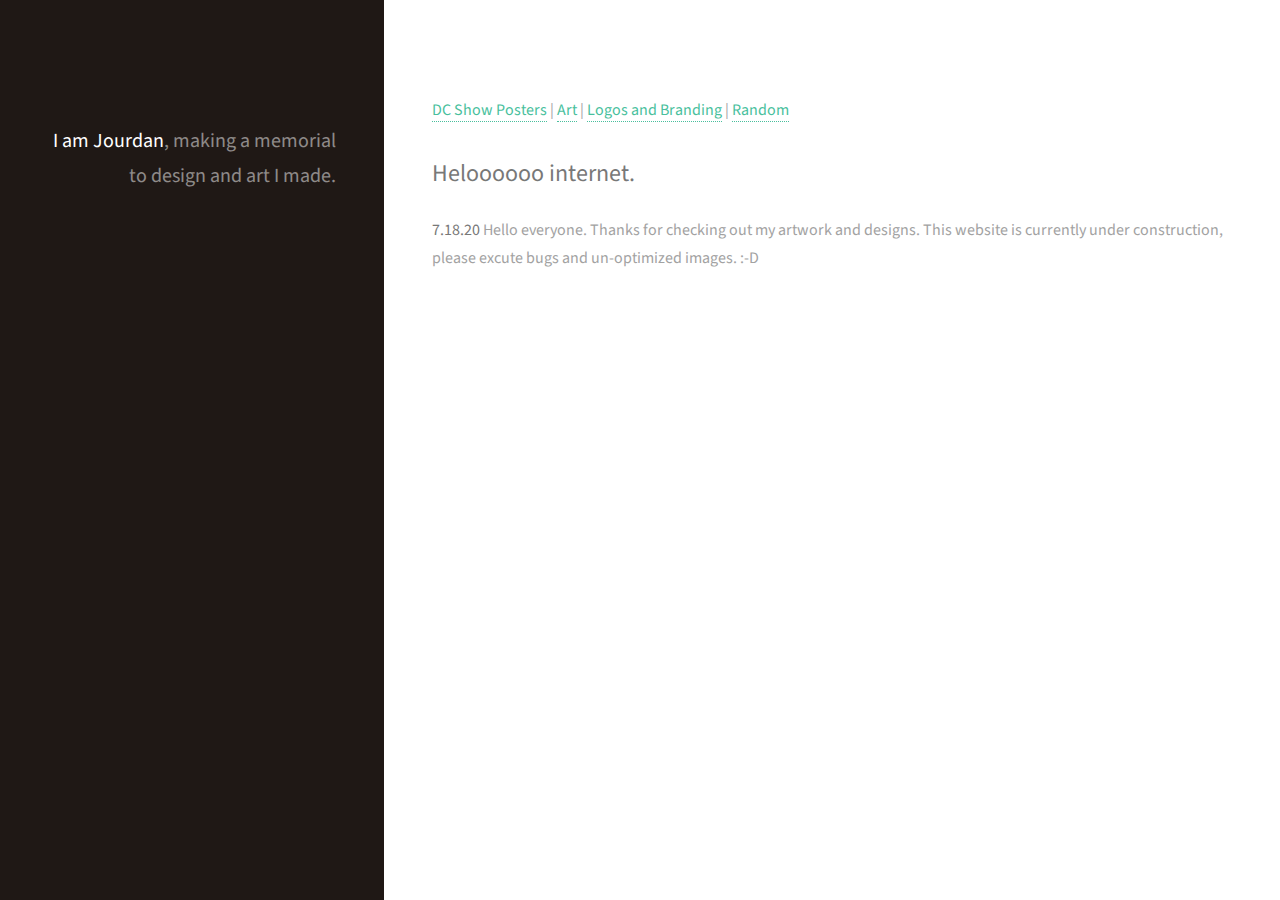
==== commit 0a17a021: "Update index.html" ====
--- a/index.html
+++ b/index.html
@@ -31,9 +31,9 @@
 					</section>
 
 				<!-- Two -->
-                <h2>Hello, world.</h2>
+                <h2>Heloooooo internet.</h2>
                 <p>
-                <b>7.18.20</b> Hello everyone. Thanks for checking out art and design. This website is currently under construction, please excute bugs and un-optimized images. :-D
+                <b>7.18.20</b> Hello everyone. Thanks for checking out my artwork and designs. This website is currently under construction, please excute bugs and un-optimized images. :-D
                 </p>
 				<!-- Three -->
 					
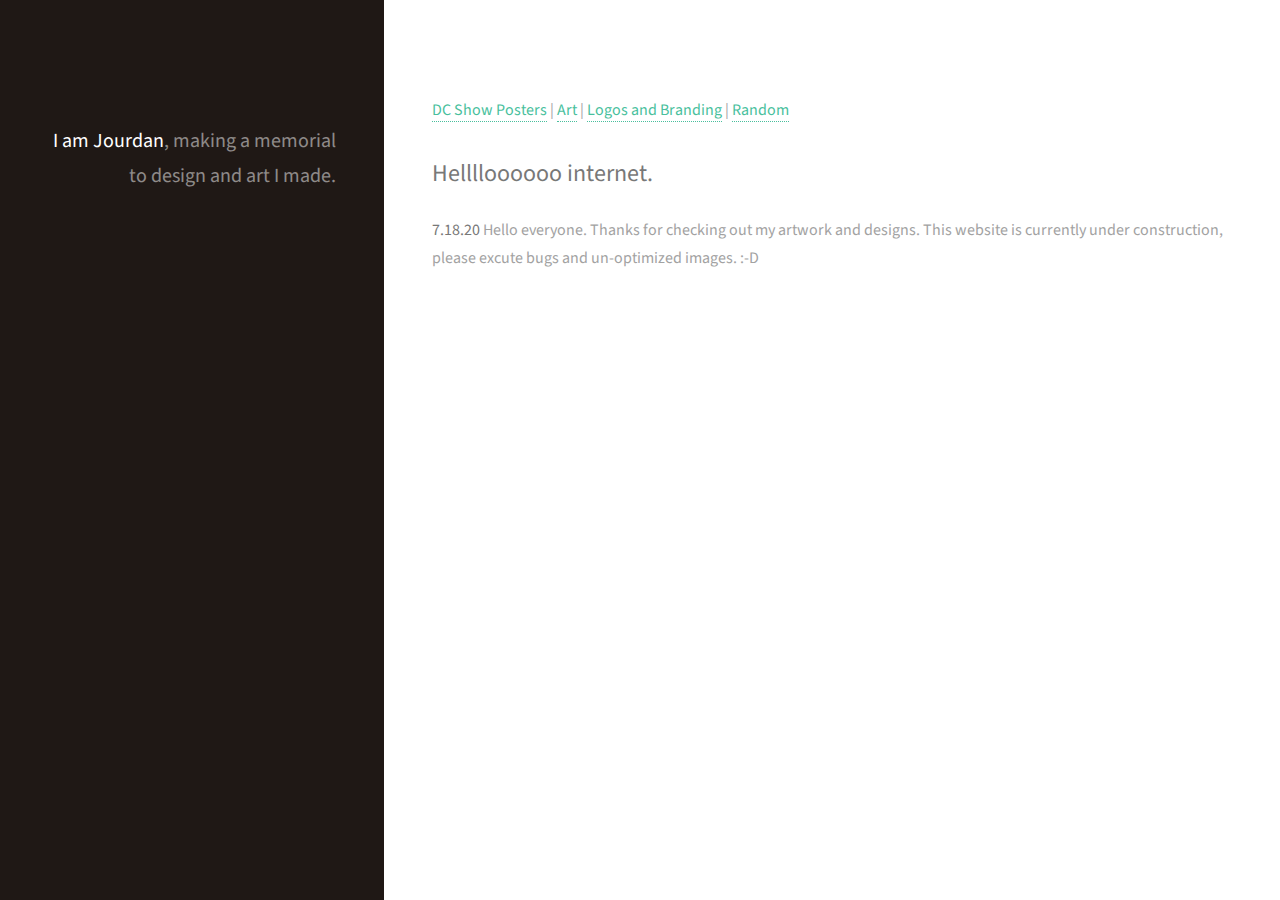
==== commit 725d7005: "Update index.html" ====
--- a/index.html
+++ b/index.html
@@ -31,7 +31,7 @@
 					</section>
 
 				<!-- Two -->
-                <h2>Heloooooo internet.</h2>
+                <h2>Helllloooooo internet.</h2>
                 <p>
                 <b>7.18.20</b> Hello everyone. Thanks for checking out my artwork and designs. This website is currently under construction, please excute bugs and un-optimized images. :-D
                 </p>
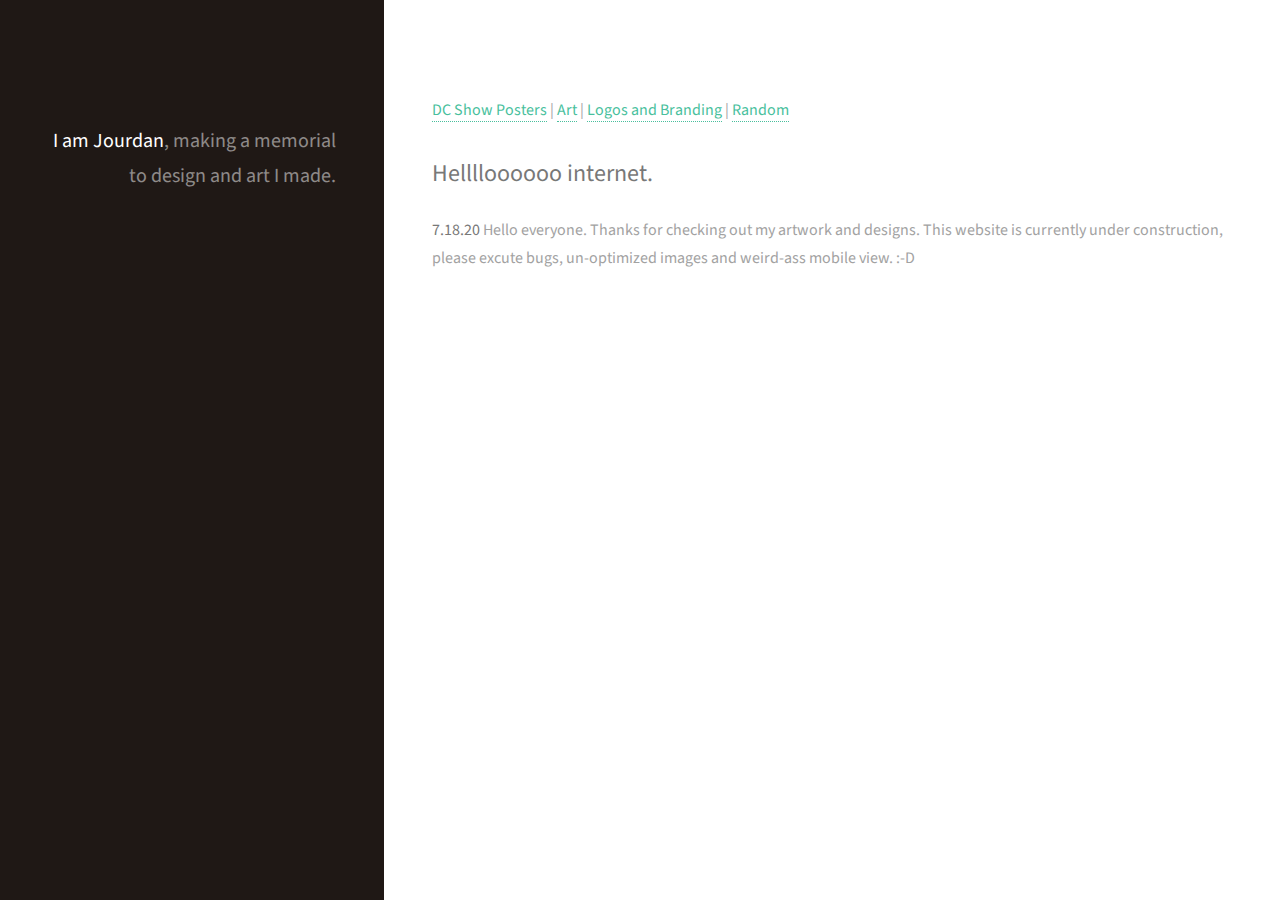
==== commit 8ea6f674: "Update index.html" ====
--- a/index.html
+++ b/index.html
@@ -33,7 +33,7 @@
 				<!-- Two -->
                 <h2>Helllloooooo internet.</h2>
                 <p>
-                <b>7.18.20</b> Hello everyone. Thanks for checking out my artwork and designs. This website is currently under construction, please excute bugs and un-optimized images. :-D
+                <b>7.18.20</b> Hello everyone. Thanks for checking out my artwork and designs. This website is currently under construction, please excute bugs, un-optimized images and weird-ass mobile view. :-D
                 </p>
 				<!-- Three -->
 					
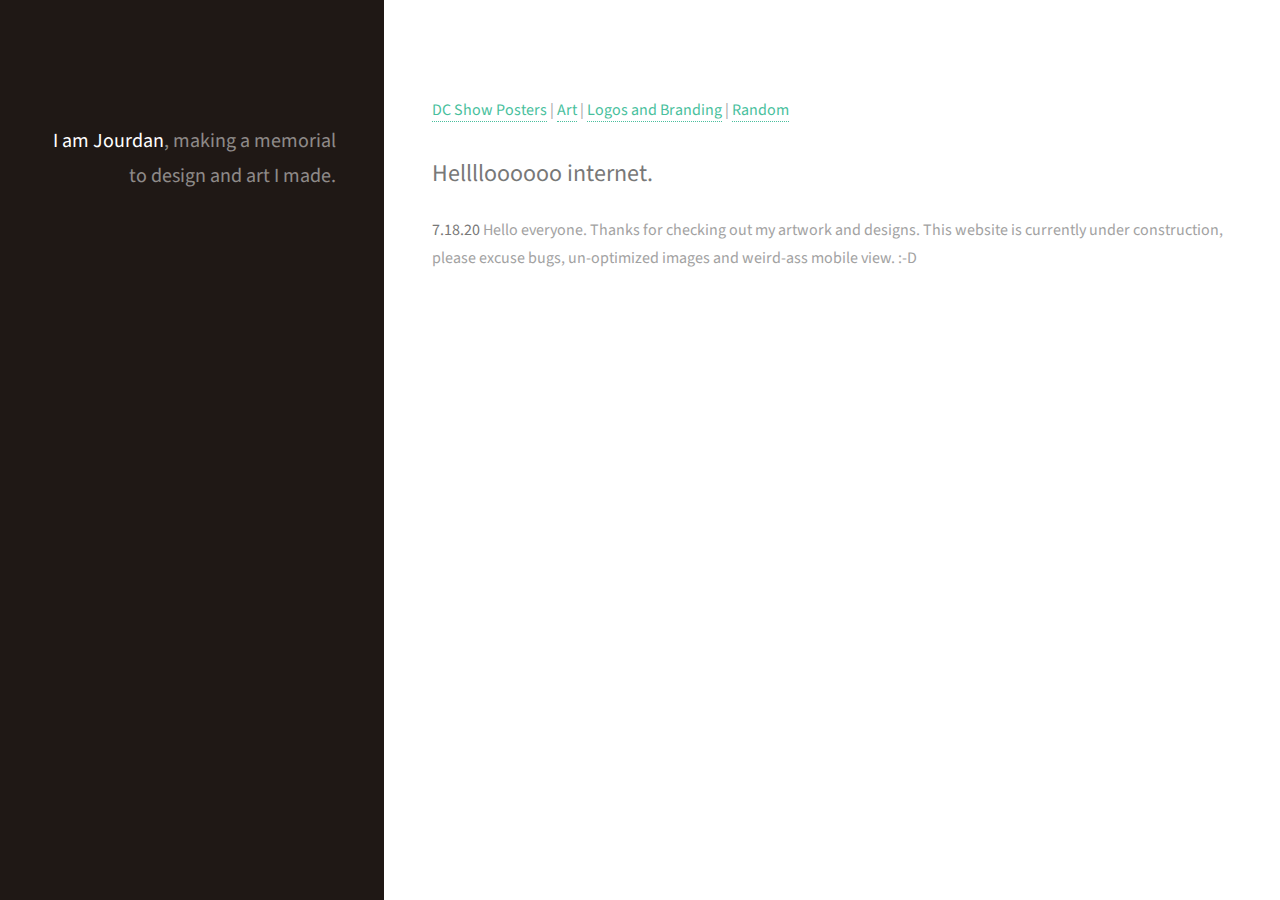
==== commit 70b818c6: "Update index.html" ====
--- a/index.html
+++ b/index.html
@@ -33,7 +33,7 @@
 				<!-- Two -->
                 <h2>Helllloooooo internet.</h2>
                 <p>
-                <b>7.18.20</b> Hello everyone. Thanks for checking out my artwork and designs. This website is currently under construction, please excute bugs, un-optimized images and weird-ass mobile view. :-D
+                <b>7.18.20</b> Hello everyone. Thanks for checking out my artwork and designs. This website is currently under construction, please excuse bugs, un-optimized images and weird-ass mobile view. :-D
                 </p>
 				<!-- Three -->
 					
